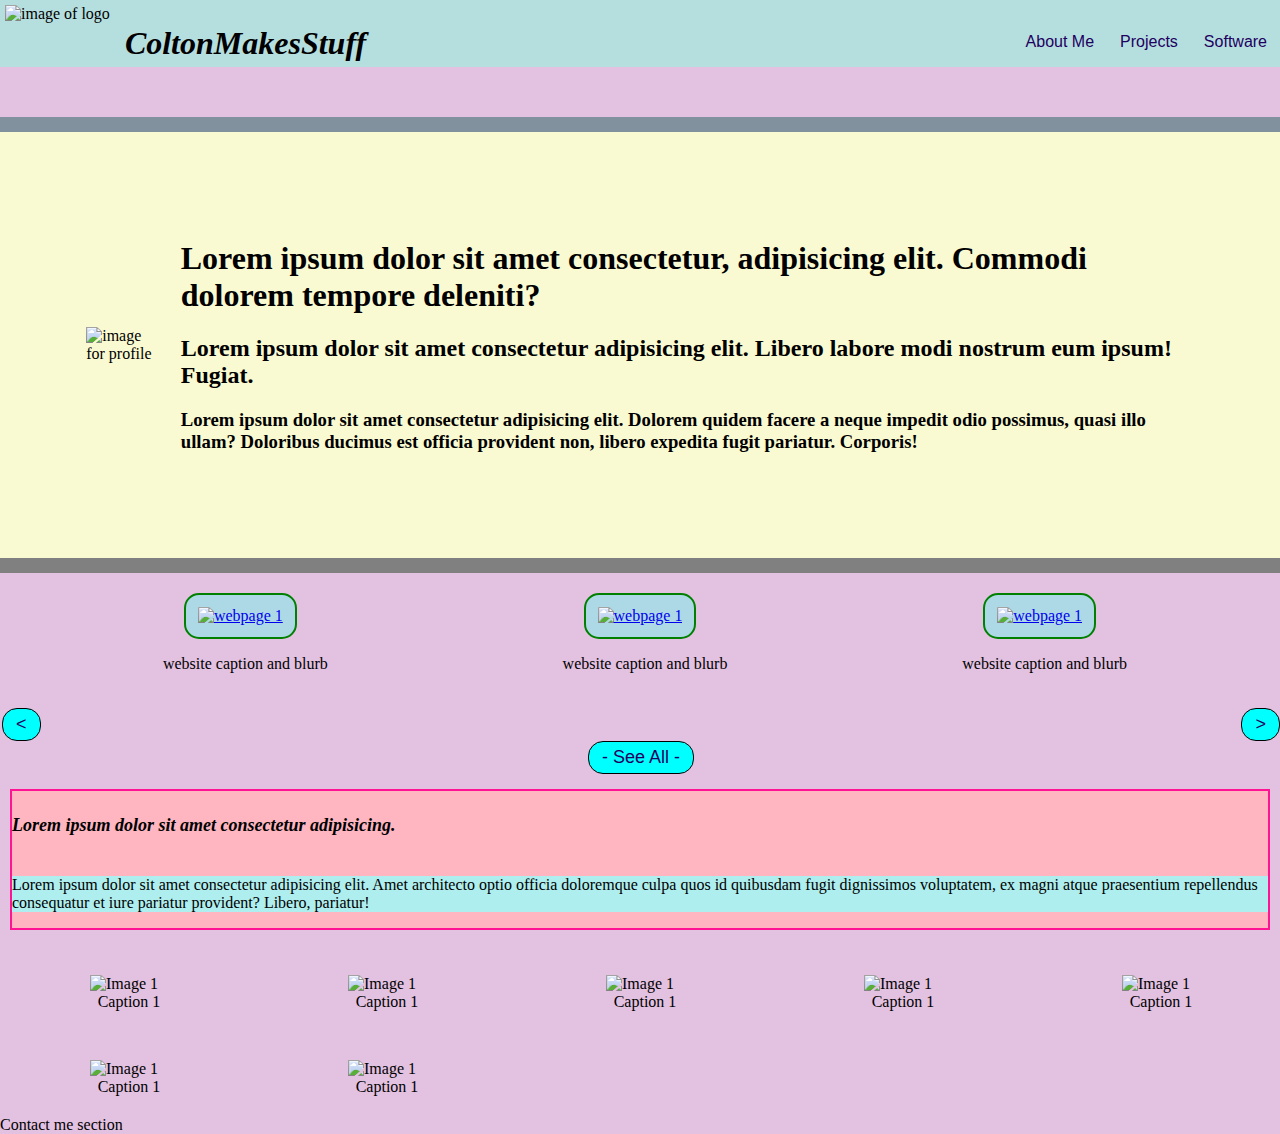
==== index.html @ ba341103 "a functional hamburger" ====
<!DOCTYPE html>
<html lang="en">
<head>
    <meta charset="UTF-8">
    <meta http-equiv="X-UA-Compatible" content="IE=edge">
    <meta name="viewport" content="width=device-width, initial-scale=1.0">
    <title>Portfolio Website</title>
    <link rel="stylesheet" href="/assets/css/style.css">
</head>
<body class="body">





<!-- header -->
<header>
<section>
    <div>
        <img src="https://dummyimage.com/75" alt="image of logo">
        <h1 id="title">ColtonMakesStuff</h1>
    </div>
  

<!-- navigation -->

    <nav >
        <a href="#about-me"><button class="options">About Me</button></a>
        <a href="#projects"><button class="options">Projects</button></a>
        <a href="#software"><button class="options">Software</button></a>
    </nav>


    <a type="menu" class="menu-button" id="menuButton" onclick= "openPopup()"><img src="assets/hamburger.svg" alt=""></a>
 <div class="menuBox" id="menuBox">
    <div class="menu" >
        <a href="#about-me"><button class="more-options">About Me</button></a>
        <a href="#projects"><button class="more-options">Projects</button></a>
        <a href="#software"><button class="more-options">Software</button></a>
    </div>
</div>
</section>


</header>







    <!-- main body talking about me and what I do -->
    <main class="about-me">
        <div class="container">
        <img class="profile-img" src="https://dummyimage.com/300" alt="image for profile">
        <section class="textarea">
            <h1>Lorem ipsum dolor sit amet consectetur, adipisicing elit. Commodi dolorem tempore deleniti?</h1>
            <div>  </div>
            <h2>Lorem ipsum dolor sit amet consectetur adipisicing elit. Libero labore modi nostrum eum ipsum! Fugiat.</h2>
            <h3>Lorem ipsum dolor sit amet consectetur adipisicing elit. Dolorem quidem facere a neque impedit odio possimus, quasi illo ullam? Doloribus ducimus est officia provident non, libero expedita fugit pariatur. Corporis!</h3>
        </section>
    </div>
    </main>





    <!-- this will de section of selectable pages of the projects I have done -->

<div class="photos">
        <a href=""><button type="custom" class="arrow-button"><</button></a>
    
        <div class="photo-section">
            <a href="https://bard.google.com/" target="_blank"><img class="photo" src="https://dummyimage.com/200x3:4"alt="webpage 1" /></a>
                <p class="caption">website caption and blurb</p>
        </div>
        <div class="photo-section">
            <a href="https://bard.google.com/" target="_blank"><img class="photo" src="https://dummyimage.com/200x3:4"alt="webpage 1" /></a>
                <p class="caption">website caption and blurb</p>
            </div>
        <div class="photo-section">
            <a href="https://bard.google.com/" target="_blank"><img class="photo" src="https://dummyimage.com/200x3:4"alt="webpage 1" /></a>
                <p class="caption">website caption and blurb</p>
        </div>
    
        <a href=""><button type="custom" class="arrow-button">></button></a>
    
</div>


<div >
    <div class="center-button">
         <a href=""><button class="see-all-button">- See All -</button></a>
    </div>
</div>





<!-- section of familier software -->

<div class="knowledge">
<h4>Lorem ipsum dolor sit amet consectetur adipisicing.</h4>
<p>Lorem ipsum dolor sit amet consectetur adipisicing elit. Amet architecto optio officia doloremque culpa quos id quibusdam fugit dignissimos voluptatem, ex magni atque praesentium repellendus consequatur et iure pariatur provident? Libero, pariatur!</p>
</div>

<div class="software">
 <div class="grid">
        <div class="grid-item">
            <img src="https://dummyimage.com/100" alt="Image 1">
            <div class="caption">Caption 1</div>
        </div>
        <div class="grid-item">
            <img src="https://dummyimage.com/100" alt="Image 1">
            <div class="caption">Caption 1</div>
        </div>
        <div class="grid-item">
            <img src="https://dummyimage.com/100" alt="Image 1">
            <div class="caption">Caption 1</div>
        </div>
        <div class="grid-item">
            <img src="https://dummyimage.com/100" alt="Image 1">
            <div class="caption">Caption 1</div>
        </div>
        <div class="grid-item">
            <img src="https://dummyimage.com/100" alt="Image 1">
            <div class="caption">Caption 1</div>
        </div>
        <div class="grid-item">
            <img src="https://dummyimage.com/100" alt="Image 1">
            <div class="caption">Caption 1</div>
        </div>
        <div class="grid-item">
            <img src="https://dummyimage.com/100" alt="Image 1">
            <div class="caption">Caption 1</div>
        </div>
        
    </div>
</div>
</body> 


Contact me section

<!-- <div class="contact">
    <h1>Contact Me</h1>
<form action="contact.php" method="post">
<input type="text" name="name" placeholder="Your name">
<input type="email" name="email" placeholder="Your email">
<textarea name="message" placeholder="Your message"></textarea>
<input type="submit" value="Send">
</form>
<?php

// Get the form data
$name = $_POST['name'];
$email = $_POST['email'];
$message = $_POST['message'];

// Send the email
$subject = "Contact Form Submission from " . $name;
$body = $message;

mail("ColtonMakesStuff@gmail.com", $subject, $body);

?>
</div> -->


<script src="script.js"></script>

</html>
---- assets/css/style.css ----
* {
  box-sizing: border-box;
}
/* defines re-used colors */
:root {
  --deep-orange : rgb(243, 125, 42);
  --light-orange : rgb(255, 132, 65);
  --lightest-orange : rgb(245, 183, 150);
  --lightest-blue : rgb(181, 222, 223);
  --light-blue : rgb(110, 237, 231);
  --teal : rgb(33, 229, 200);
  --darker-than-my-soul : rgb(26, 88, 108);
}


/* set body margins */
body {
  background-color: rgb(227, 193, 225);
  background-size: cover;
  background-position: center;
  background-repeat: no-repeat;
  margin: 0px;
}

/* title text styling */
#title {
  font-style: italic;
  margin: 0;
  padding-top: 20px;
  padding-right: 12px;
 padding-left: 15px;
}
  
/* set basic header layout */
header section{
  display: flex;
  background-color: var(--lightest-blue);
  justify-content: space-between;
}

header section div {
  padding: 5px;  
  display: flex;

}




/* main navigation buttons */


header nav {
  display: flex; 
  background-color:var(--lightest-blue); 
  margin-top: 25px;
  align-content: flex-end;
}
/* what is button */
button.options {
  color: rgb(30, 0, 96);
  text-decoration: none;
  border: 3px solid var(--lightest-blue);
  padding: 5px 10px;
  background-color: var(--lightest-blue);
  font-size: medium;
}
/* button hover */
.options:hover { 
  border-bottom: 2px solid black;
  padding: 5px 10px;
  background-color: var(--lightest-blue);
  transition: .3s ease-in;
  cursor: pointer;
}


/* button click */
.options:active { 
  border-bottom: 1px ;
  padding: 8px;
  transition: 0s ;
  background-color: rgb(182, 214, 214);
  margin-left: 2px;
  margin-right: 2px;
  border-radius: 15deg;
}


/* menu button for when page is shrunk */
 .menu-button img {
  height: 18px;
 }
.menu-button {
  color: rgb(30, 0, 96);
  text-decoration: none;
  border: 3px solid var(--lightest-blue);
  padding: 0px 9px;
  background-color: var(--lightest-blue);
  font-size: xx-large;
  margin-top: 25px;
  margin-bottom: 20px;
  margin-right: 20px;
}
.menu-button:hover { 
  border-radius: 15px;
  rotate: 360deg;
  transition: .7s ease;
  background-color: rgb(156, 189, 189);
}
.menu-button:active  {
  background-color: rgb(82, 82, 82);
  transition: .2s ease;
 }

 .noMenu {
 display: none;
 }

/* this should be the box of more options that pops up when you click the button */

.menuBox {
  flex-direction: row-reverse;
  padding-top: 25px;
  padding-right: 25px;
display: none;
}

.open-popup {
display: flex;
}

.menu {
  width: 110px;
  height: 140px;
 position: absolute;
 flex-direction: column;
 background-color: coral;
 border-radius: 13px;
 align-self: ;
}
.more-options {
  color:black;
  text-decoration: none;
  border: 3px none;
  padding: 5px 10px;
  background:none;
  font-size: medium;
  
}

.more-options:hover{
  border-bottom: 2px solid black;
  padding: 5px 10px;
  background:none;
  transition: ;
  cursor: pointer;
}


/* this section is for the about me portion of the page */

.about-me { 
  margin-top: 50px;
  flex: 1;
  padding-left: 10px;
  padding-top: 10px;
  padding-bottom: 10px;
  text-align: left;
  background-color: lightgoldenrodyellow;
  justify-content: end;
  border-bottom: 15px solid grey;
  border-top: 15px solid rgb(129, 145, 157);
}
.container {
  display: flex;
  align-items: center;
  padding: 6% ;
}

textarea {
 padding-left: 20px;
}
.profile-img {
  float: right;
  padding-right:20px;
}


 

/* this section is for the carousel of webpages */
.photos {
  display: flex;
  flex-wrap: nowrap;
  position: relative;
  width: 100%;
  text-align: center;
}
.photo-section {
  flex: 1 0 200px; /* Each section takes 30% of the container width */
  align-items:center; /* vertically center the items */
  margin-top: 20px;
  margin-bottom: 20px;
}
.photo-section img {
  
  border: 2px solid green;
  border-radius: 15px;
  background-color: lightblue;
  padding: 12px;
} 
.photo-section img:hover {
  border: 2px solid rgb(104, 252, 104);
}
.caption {
  flex: 1; /* allow the text block to grow and shrink */
  margin-left: 10px; /* add some spacing between the image and text */ 
}

/*  this is the button that will navigate to a new page with a grid of the projects */
.center-button {
  text-align: center;
}
button.see-all-button {
  color: rgb(30, 0, 96);
  text-decoration: none;
  text-align: center;
  border: 1px solid black;
  padding: 5px 13px;
  border-radius: 15px;
  background-color: aqua;
  margin-left: 2px;
  font-size: large;
  cursor: pointer;
  }
.see-all-button:active {
  border: 1px solid rgb(0, 0, 0);
  padding: 3px 8px;
  border-radius: 15px;
  background-color: rgb(101, 116, 116);
  margin-left: 3px;
  margin-right: 3px;
}
.see-all-button:hover { 
  border: 1px solid black;
  padding: 5px 10px;
  border-radius: 15px;
  background-color: rgb(101, 116, 116);
}
.see-all-button:active {
  border: 1px solid rgb(0, 0, 0);
  padding: 3px 8px;
  border-radius: 15px;
  background-color: rgb(101, 116, 116);
}
     
/* these are the arrow buttons on either side of the carousel */
/* got a little help from phind on this one */
button.arrow-button {
    color: rgb(30, 0, 96);
    text-decoration: none;
    text-align: center;
    border: 1px solid black;
    padding: 5px 13px;
    border-radius: 15px;
    background-color: aqua;
    margin-left: 2px;
    margin-top: 135px;
    font-size: large;
    cursor: pointer;
  }
  .arrow-button:hover { 
    border: 1px solid black;
    padding: 5px 13px;
    border-radius: 15px;
    background-color: rgb(101, 116, 116);
  }
  .arrow-button:active {
    border: 1px solid rgb(0, 0, 0);
    padding: 3px 13px;
    border-radius: 15px;
    background-color: rgb(0, 133, 133);
    margin-left: 1px;
    margin-right: 1px;
  }
  

 /* this is the software that I am most familier with section */
.knowledge {
  display: flex;
  flex-direction: column;
  background-color: lightpink;
  border: 2px solid deeppink;
  margin-left: 10px;
  margin-right: 10px;
  margin-top: 15px;
}
/* explanation of section */
.knowledge h4 {
  font-size: large;
  font-style: italic;
}
.knowledge p {
  background-color: paleturquoise;
}

/* this is the grid of software */
.grid {
  margin-top: 25px;
  text-align: center;
display: grid;
grid-template-columns: repeat(5, 1fr);
gap: 10px;} /* Adjust the gap between items as needed */
.grid-item {
position: relative;
margin: 8%;
}
.grid .grid-item img{
  width: 80%;
  height: auto;
}
/* got assistance from phind on this one, its purpose is to allow the image to change positions when page size changes  */



@media (max-width: 900px) {
  .grid {
    grid-template-columns: repeat(4, 1fr);
  }

}

@media (max-width: 768px) {
  .container {
    flex-direction: column; /* stack the items vertically */
  }

  .text-block {
    margin-left: 0; /* remove the spacing between the image and text */
  }

  header nav{
    display: none;
    animation:normal;
  }

  .about-me {
    text-align: center;
  }

  .grid {
    grid-template-columns: repeat(3, 1fr);
  }

  .knowledge {
    text-align: center;
  }
}
@media (min-width: 768px) {
  .menu-button {
    display: none;
    .about-me {
      padding: 1%;
      /* animation: resize 1s ease; */
    }
  }
}
@media (max-width: 430px) {
 .grid{
  grid-template-columns: repeat(2, 1fr);}

}
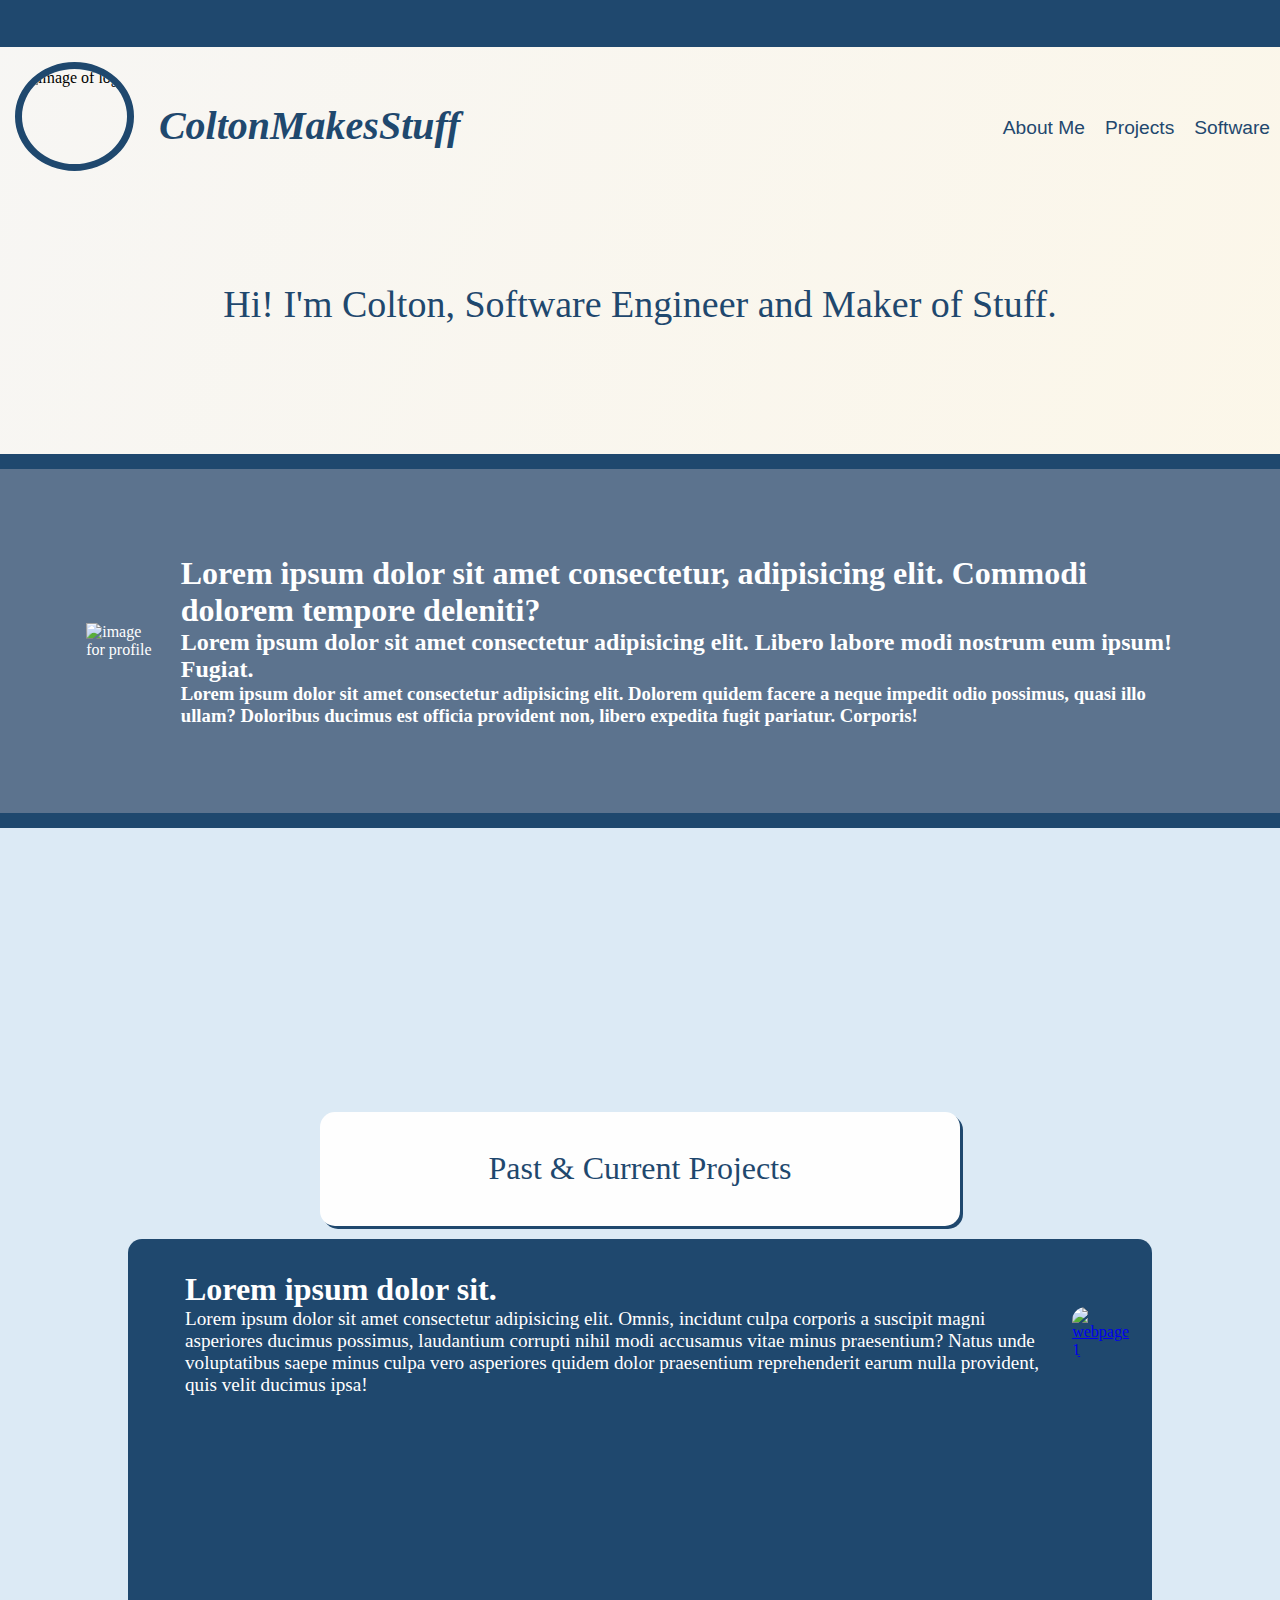
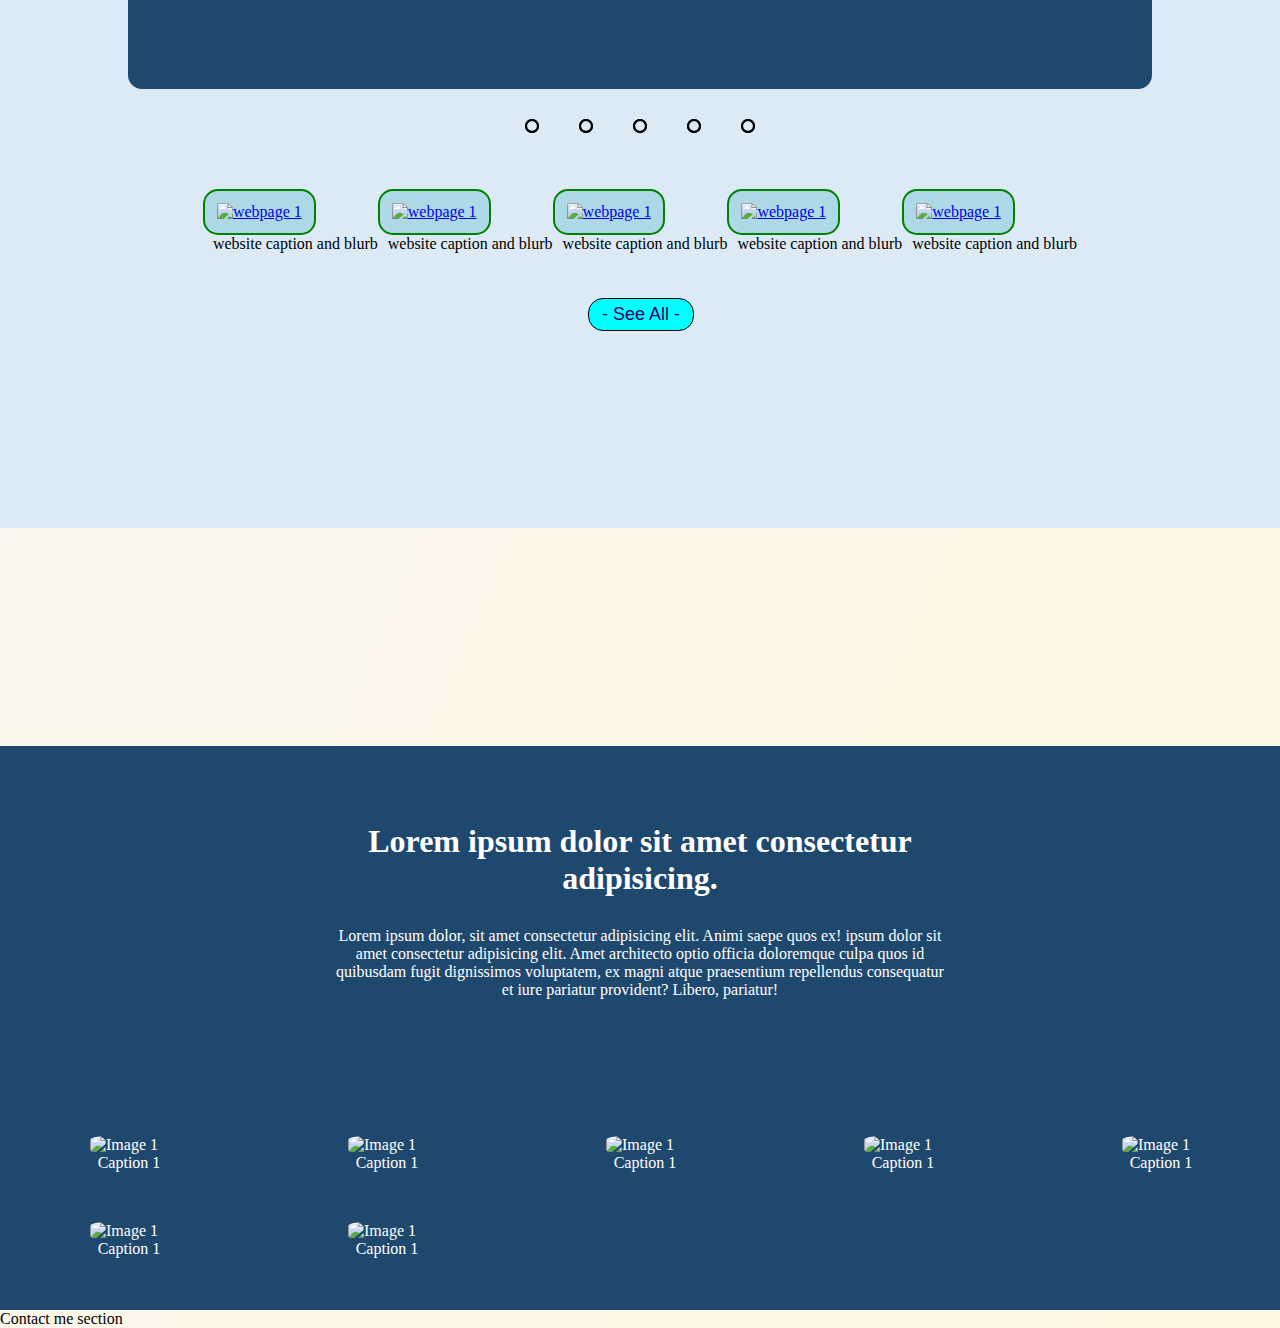
==== commit 696a8f0b: "stuff works now" ====
--- a/index.html
+++ b/index.html
@@ -8,8 +8,9 @@
     <link rel="stylesheet" href="/assets/css/style.css">
 </head>
 <body class="body">
-
-
+    <div class="background">
+
+</div>
 
 
 
@@ -20,7 +21,7 @@
         <img src="https://dummyimage.com/75" alt="image of logo">
         <h1 id="title">ColtonMakesStuff</h1>
     </div>
-  
+
 
 <!-- navigation -->
 
@@ -34,9 +35,9 @@
     <a type="menu" class="menu-button" id="menuButton" onclick= "openPopup()"><img src="assets/hamburger.svg" alt=""></a>
  <div class="menuBox" id="menuBox">
     <div class="menu" >
-        <a href="#about-me"><button class="more-options">About Me</button></a>
-        <a href="#projects"><button class="more-options">Projects</button></a>
-        <a href="#software"><button class="more-options">Software</button></a>
+        <a href="#about-me"><button class="more-options">&#x2022; About Me</button></a>
+        <a href="#projects"><button class="more-options">&#x2022; Projects</button></a>
+        <a href="#software"><button class="more-options">&#x2022; Software</button></a>
     </div>
 </div>
 </section>
@@ -44,6 +45,9 @@
 
 </header>
 
+<div class="hello">
+    <p>Hi! I'm Colton, Software Engineer and Maker of Stuff.</p>
+</div>
 
 
 
@@ -69,42 +73,159 @@
 
     <!-- this will de section of selectable pages of the projects I have done -->
 
-<div class="photos">
-        <a href=""><button type="custom" class="arrow-button"><</button></a>
-    
-        <div class="photo-section">
-            <a href="https://bard.google.com/" target="_blank"><img class="photo" src="https://dummyimage.com/200x3:4"alt="webpage 1" /></a>
-                <p class="caption">website caption and blurb</p>
-        </div>
-        <div class="photo-section">
-            <a href="https://bard.google.com/" target="_blank"><img class="photo" src="https://dummyimage.com/200x3:4"alt="webpage 1" /></a>
-                <p class="caption">website caption and blurb</p>
-            </div>
-        <div class="photo-section">
-            <a href="https://bard.google.com/" target="_blank"><img class="photo" src="https://dummyimage.com/200x3:4"alt="webpage 1" /></a>
-                <p class="caption">website caption and blurb</p>
-        </div>
-    
-        <a href=""><button type="custom" class="arrow-button">></button></a>
-    
-</div>
-
-
-<div >
-    <div class="center-button">
-         <a href=""><button class="see-all-button">- See All -</button></a>
-    </div>
-</div>
+  
+
+<div class="projects">
+    <textbox class="textbox">
+        <p>Past & Current Projects</p>
+    </textbox>
+    <!-- <a href=""><button id="previous" class="arrowButton" onclick= "plusSlides(-1)">&#10094;</button></a> -->
+    <!--  image slider start -->
+  
+    <div class="projectSlides">
+        <div class="slidesAndButtons">
+             <!-- radio buttons start -->
+             <input type="radio" name="radio-btn" id="radio1">
+             <input type="radio" name="radio-btn" id="radio2">
+             <input type="radio" name="radio-btn" id="radio3">
+             <input type="radio" name="radio-btn" id="radio4">
+             <input type="radio" name="radio-btn" id="radio5">
+
+             <!-- radio buttons end -->
+             <!-- slide images start -->
+            <div class="slide first">
+                <div class="webContainer">
+                <a href="https://bard.google.com/" ><img  src="https://dummyimage.com/200x3:4"alt="webpage 1" /></a>
+                    <div class="stack">
+                        <h2>Lorem ipsum dolor sit.</h2>
+                <p>Lorem ipsum dolor sit amet consectetur adipisicing elit. Omnis, incidunt culpa corporis a suscipit magni asperiores ducimus possimus, laudantium corrupti nihil modi accusamus vitae minus praesentium? Natus unde voluptatibus saepe minus culpa vero asperiores quidem dolor praesentium reprehenderit earum nulla provident, quis velit ducimus ipsa!</p>
+                    </div>    
+                </div>
+            </div>
+            <div class="slide">
+                <div class="webContainer">
+                    <a href="https://bard.google.com/" ><img  src="https://dummyimage.com/200x3:4"alt="webpage 1" /></a>
+                        <div class="stack">
+                        <h2>Lorem ipsum dolor sit.</h2>
+                    <p>Lorem ipsum dolor sit amet consectetur adipisicing elit. Omnis, incidunt culpa corporis a suscipit magni asperiores ducimus possimus, laudantium corrupti nihil modi accusamus vitae minus praesentium? Natus unde voluptatibus saepe minus culpa vero asperiores quidem dolor praesentium reprehenderit earum nulla provident, quis velit ducimus ipsa!</p>
+                        </div>    
+                    </div>
+            </div>
+            <div class="slide">
+                <div class="webContainer">
+                    <a href="https://bard.google.com/" ><img  src="https://dummyimage.com/200x3:4"alt="webpage 1" /></a>
+                        <div class="stack">
+                        <h2>Lorem ipsum dolor sit.</h2>
+                    <p>Lorem ipsum dolor sit amet consectetur adipisicing elit. Omnis, incidunt culpa corporis a suscipit magni asperiores ducimus possimus, laudantium corrupti nihil modi accusamus vitae minus praesentium? Natus unde voluptatibus saepe minus culpa vero asperiores quidem dolor praesentium reprehenderit earum nulla provident, quis velit ducimus ipsa!</p>
+                        </div>    
+                    </div>
+            </div>
+            <div class="slide">
+                <div class="webContainer">
+                    <a href="https://bard.google.com/" ><img  src="https://dummyimage.com/200x3:4"alt="webpage 1" /></a>
+                        <div class="stack">
+                            <h2>Lorem ipsum dolor sit.</h2>
+                    <p>Lorem ipsum dolor sit amet consectetur adipisicing elit. Omnis, incidunt culpa corporis a suscipit magni asperiores ducimus possimus, laudantium corrupti nihil modi accusamus vitae minus praesentium? Natus unde voluptatibus saepe minus culpa vero asperiores quidem dolor praesentium reprehenderit earum nulla provident, quis velit ducimus ipsa!</p>
+                        </div>    
+                    </div>
+            </div>
+            <div class="slide">
+                <div class="webContainer">
+                    <a href="https://bard.google.com/" ><img  src="https://dummyimage.com/200x3:4"alt="webpage 1" /></a>
+                        <div class="stack">
+                            <h2>Lorem ipsum dolor sit.</h2>
+                    <p>Lorem ipsum dolor sit amet consectetur adipisicing elit. Omnis, incidunt culpa corporis a suscipit magni asperiores ducimus possimus, laudantium corrupti nihil modi accusamus vitae minus praesentium? Natus unde voluptatibus saepe minus culpa vero asperiores quidem dolor praesentium reprehenderit earum nulla provident, quis velit ducimus ipsa!</p>
+                        </div>    
+                    </div>
+            </div>
+         
+            <!-- slide images end -->
+            <!-- automatic navigation start -->
+        <div class="navigation-auto">
+            <div class="auto-btn1"></div>
+            <div class="auto-btn1"></div>
+            <div class="auto-btn1"></div>
+            <div class="auto-btn1"></div>
+            <div class="auto-btn1"></div>
+        </div>
+            <!-- automatic navigation end -->
+<div class="navigation-manual">
+    <label for="radio1" class="manual-btn"></label>
+    <label for="radio2" class="manual-btn"></label>
+    <label for="radio3" class="manual-btn"></label>
+    <label for="radio4" class="manual-btn"></label>
+    <label for="radio5" class="manual-btn"></label>
+</div>
+            </div>
+        </div>
+
+        <mostCurrent class="mostCurrent">
+           <div class="photoContainer">
+             <a href="https://bard.google.com/" target="_blank"><img class="photo" src="https://dummyimage.com/200x3:4"alt="webpage 1" /></a>
+            <p class="caption">website caption and blurb</p>
+        </div>
+ 
+        </mostCurrent>
+
+        <div class="photoSection">
+            <div class="photoContainer">
+            <a href="https://bard.google.com/" target="_blank"><img class="photo" src="https://dummyimage.com/200x3:4"alt="webpage 1" /></a>
+                <p class="caption">website caption and blurb</p>
+            </div>
+                <div class="photoContainer">
+            <a href="https://bard.google.com/" target="_blank"><img class="photo" src="https://dummyimage.com/200x3:4"alt="webpage 1" /></a>
+                <p class="caption">website caption and blurb</p>
+            </div>
+                <div class="photoContainer">     
+            <a href="https://bard.google.com/" target="_blank"><img class="photo" src="https://dummyimage.com/200x3:4"alt="webpage 1" /></a>
+                <p class="caption">website caption and blurb</p>
+            </div>
+
+            <div class="photoContainer">
+            <a href="https://bard.google.com/" target="_blank"><img class="photo" src="https://dummyimage.com/200x3:4"alt="webpage 1" /></a>
+                <p class="caption">website caption and blurb</p>
+            </div>
+        
+<div class="photoContainer">
+            <a href="https://bard.google.com/" target="_blank"><img class="photo" src="https://dummyimage.com/200x3:4"alt="webpage 1" /></a>
+                <p class="caption">website caption and blurb</p>
+            </div>
+            </div>
+            <div >
+                <div class="center-button">
+                     <a href=""><button class="see-all-button">- See All -</button></a>
+                </div>
+            </div>
+    </div>
+
+        
+
+
+        <!-- next and previous buttons -->
+        
+        
+        <!-- <a href=""><button id="next" class="arrowButton" onclick= "plusSlides(1)">&#10095;</button></a> -->
+<!-- 
+        smaller photos
+        <div class="row">
+            <div class="column">
+              <img class="demo cursor" src="img_woods.jpg" style="width:100%" onclick="changeimg()"alt="The Woods">
+            </div>
+        </div> -->
+    </div> 
+
+
+
 
 
 
 
 
 <!-- section of familier software -->
-
+<div class="background">
 <div class="knowledge">
 <h4>Lorem ipsum dolor sit amet consectetur adipisicing.</h4>
-<p>Lorem ipsum dolor sit amet consectetur adipisicing elit. Amet architecto optio officia doloremque culpa quos id quibusdam fugit dignissimos voluptatem, ex magni atque praesentium repellendus consequatur et iure pariatur provident? Libero, pariatur!</p>
+<p>Lorem ipsum dolor, sit amet consectetur adipisicing elit. Animi saepe quos ex!   ipsum dolor sit amet consectetur adipisicing elit. Amet architecto optio officia doloremque culpa quos id quibusdam fugit dignissimos voluptatem, ex magni atque praesentium repellendus consequatur et iure pariatur provident? Libero, pariatur!</p>
 </div>
 
 <div class="software">
@@ -137,10 +258,11 @@
             <img src="https://dummyimage.com/100" alt="Image 1">
             <div class="caption">Caption 1</div>
         </div>
-        
-    </div>
-</div>
-</body> 
+
+    </div>
+</div>
+</div>
+</body>
 
 
 Contact me section
--- a/assets/css/style.css
+++ b/assets/css/style.css
@@ -1,41 +1,46 @@
 * {
   box-sizing: border-box;
+  margin: 0;
 }
 /* defines re-used colors */
 :root {
+  
   --deep-orange : rgb(243, 125, 42);
-  --light-orange : rgb(255, 132, 65);
+  --light-orange : #ddb779;
   --lightest-orange : rgb(245, 183, 150);
-  --lightest-blue : rgb(181, 222, 223);
-  --light-blue : rgb(110, 237, 231);
+  --lightest-blue : rgb(220, 234, 245);
+  --light-blue : #26383e;
   --teal : rgb(33, 229, 200);
-  --darker-than-my-soul : rgb(26, 88, 108);
+  --darker-than-my-soul : #1f486e;;
 }
 
 
 /* set body margins */
 body {
-  background-color: rgb(227, 193, 225);
-  background-size: cover;
-  background-position: center;
-  background-repeat: no-repeat;
-  margin: 0px;
+  background-image: linear-gradient(to bottom right, #f7f6f4, #fff7e1);
 }
 
 /* title text styling */
 #title {
   font-style: italic;
   margin: 0;
-  padding-top: 20px;
+  font-size: 40px;
+  color: #1f486e;
+  padding-top: 50px;
   padding-right: 12px;
  padding-left: 15px;
 }
   
 /* set basic header layout */
 header section{
-  display: flex;
-  background-color: var(--lightest-blue);
+  border-top: 15px solid var(--darker-than-my-soul);
+  
+  display: flex;
+  
   justify-content: space-between;
+  
+  margin: 0;
+  padding: ;
 }
 
 header section div {
@@ -43,7 +48,12 @@
   display: flex;
 
 }
-
+header div img {
+  margin: 10px;
+  border-radius: 50%;
+  border: 7px solid var(--darker-than-my-soul);
+  height: 112%;
+}
 
 
 
@@ -52,25 +62,28 @@
 
 header nav {
   display: flex; 
-  background-color:var(--lightest-blue); 
-  margin-top: 25px;
+  
+  margin-top: 65px;
   align-content: flex-end;
 }
 /* what is button */
 button.options {
-  color: rgb(30, 0, 96);
+  color: var(--darker-than-my-soul);
   text-decoration: none;
-  border: 3px solid var(--lightest-blue);
+  
   padding: 5px 10px;
-  background-color: var(--lightest-blue);
-  font-size: medium;
+ background: none;
+ border: none;
+  font-size: larger;
+  font-weight: 500;
+  
 }
 /* button hover */
 .options:hover { 
-  border-bottom: 2px solid black;
+  border-bottom: 2px solid var(--darker-than-my-soul);
   padding: 5px 10px;
-  background-color: var(--lightest-blue);
-  transition: .3s ease-in;
+  
+  transition: .03s ease-in;
   cursor: pointer;
 }
 
@@ -80,7 +93,7 @@
   border-bottom: 1px ;
   padding: 8px;
   transition: 0s ;
-  background-color: rgb(182, 214, 214);
+  background-color: rgb(255, 234, 184);
   margin-left: 2px;
   margin-right: 2px;
   border-radius: 15deg;
@@ -94,11 +107,11 @@
 .menu-button {
   color: rgb(30, 0, 96);
   text-decoration: none;
-  border: 3px solid var(--lightest-blue);
+
   padding: 0px 9px;
-  background-color: var(--lightest-blue);
+  
   font-size: xx-large;
-  margin-top: 25px;
+  margin-top: 65px;
   margin-bottom: 20px;
   margin-right: 20px;
 }
@@ -123,6 +136,7 @@
   flex-direction: row-reverse;
   padding-top: 25px;
   padding-right: 25px;
+  padding-left: 30px;
 display: none;
 }
 
@@ -131,13 +145,14 @@
 }
 
 .menu {
-  width: 110px;
-  height: 140px;
- position: absolute;
+  width: 120px;
+  height: 120px;
+ position: absolute; 
  flex-direction: column;
- background-color: coral;
- border-radius: 13px;
- align-self: ;
+ background-color: var(--lightest-blue);
+ border: 4px solid var(--darker-than-my-soul);
+ border-radius: 10% 20% 10% 20%;
+ margin: 0%;
 }
 .more-options {
   color:black;
@@ -156,21 +171,30 @@
   transition: ;
   cursor: pointer;
 }
-
+/* Hello Section Start */
+.hello {
+  margin: 10%;
+  display: flex;
+  justify-content: center;
+  font-size: 38px;
+  color: #1f486e;
+}
+/* Hello Section End */
 
 /* this section is for the about me portion of the page */
 
 .about-me { 
-  margin-top: 50px;
+  margin-top: 35px;
   flex: 1;
+  color: white;
   padding-left: 10px;
   padding-top: 10px;
   padding-bottom: 10px;
   text-align: left;
-  background-color: lightgoldenrodyellow;
+  background-color: rgb(92, 115, 142);
   justify-content: end;
-  border-bottom: 15px solid grey;
-  border-top: 15px solid rgb(129, 145, 157);
+  border-bottom: 15px solid var(--darker-than-my-soul);
+  border-top: 15px solid var(--darker-than-my-soul);
 }
 .container {
   display: flex;
@@ -189,78 +213,216 @@
 
  
 
-/* this section is for the carousel of webpages */
-.photos {
+/* this section is for the main website being shown */
+/* .projects {
   display: flex;
   flex-wrap: nowrap;
   position: relative;
   width: 100%;
   text-align: center;
 }
-.photo-section {
-  flex: 1 0 200px; /* Each section takes 30% of the container width */
-  align-items:center; /* vertically center the items */
-  margin-top: 20px;
-  margin-bottom: 20px;
-}
-.photo-section img {
-  
+ */
+
+/* this is based off of code I found on youtube by 'coding show' but it is heavily modified to fit my needs and optimize some parts of it (js is hard to understand) */
+
+ .projects {
+height: 1300px;
+display: flex;
+justify-content: center;
+background-color: var(--lightest-blue);
+padding-bottom: 14px;
+padding-top: 100px;
+flex-direction: column;
+ }
+.textbox {
+  width: 50%;
+  margin-left: 25%;
+  text-align: center;
+  background-color: #fefefe;
+  color: var(--darker-than-my-soul);
+  box-shadow: 3px 3px#1f486e;
+  margin-bottom: 1%;
+  padding: 3%;
+  border-radius: 15px;
+  font-size: xx-large;
+}
+ .projectSlides {
+  width: 80%;
+  margin-left: 10%;
+  height: 450px;
+  border-radius: 14px;
+  overflow: hidden;
+  background-color: #1f486e;
+
+ }
+ .slidesAndButtons {
+  width: 520%;
+  display: flex;
+
+ }
+ .slidesAndButtons input {
+  display: none;
+ }
+ .slide {
+  width: 20%;
+  transition: 2s;
+ }
+
+ .webContainer {
+  display: flex;
+  flex-direction: row-reverse;
+  align-items: center;
+  padding: 3%;
+ }
+
+ .stack {
+  margin-left: 25px;
+  margin-right: 25px;
+ }
+ .slide img {
+  height: 400px;
+  border-radius: 14px;
+  margin-right: 32px;
+ }
+
+ .slidesAndButtons h2 {
+  color: white;
+  font-size: xx-large;
+ }
+
+ .slidesAndButtons p {
+ color: white;
+ font-size: larger;
+ }
+
+ .navigation-manual {
+position: absolute;
+width: 80%;
+margin-top: 460px;
+display: flex;
+justify-content: center;
+ }
+.manual-btn{
+  border: 2px solid black;
+padding: 5px;
+border-radius: 50%;
+cursor: pointer;
+}
+.manual-btn:not(last-child){
+  margin: 20px;
+}
+.manual-btn:hover {
+  background: lightgray;
+}
+
+#radio1:checked ~ .first{
+  margin-left: 0;
+}
+#radio2:checked ~ .first{
+  margin-left: -20%;
+}
+#radio3:checked ~ .first{
+  margin-left: -40%;
+}
+#radio4:checked ~ .first{
+  margin-left: -60%;
+}
+#radio5:checked ~ .first{
+  margin-left: -80%;
+}
+
+/* css for automatic nav */
+.navigation-auto{
+  position: absolute;
+  display: flex;
+  width: 80%;
+  justify-content: center;
+  margin-top: 460px;
+
+}
+.navigation-auto div{
+border: 2px solid black;
+padding: 5px;
+border-radius: 50%;
+transition: 1s:
+}
+.navigation-auto div:not(last-child){
+  margin: 20px;
+}
+
+#radio1:checked ~ navigation-auto auto-btn1{
+  background: #40D3DC;
+}
+#radio2:checked ~ navigation-auto auto-btn2{
+  background: #40D3DC;
+}
+#radio3:checked ~ navigation-auto auto-btn3{
+  background: #40D3DC;
+}
+#radio4:checked ~ navigation-auto auto-btn4{
+  background: #40D3DC;
+}
+#radio5:checked ~ navigation-auto auto-btn5{
+  background: #40D3DC;
+}
+
+/* end section that was based on 'coding show' */
+ 
+.photoSection {
+  display: flex;
+ align-items: center;
+ justify-content: center;
+ margin-top: 100px;
+}
+
+.photoSection img {
+
+  height: 200px; 
   border: 2px solid green;
   border-radius: 15px;
   background-color: lightblue;
   padding: 12px;
 } 
-.photo-section img:hover {
+.photoSection img:hover {
   border: 2px solid rgb(104, 252, 104);
 }
 .caption {
-  flex: 1; /* allow the text block to grow and shrink */
-  margin-left: 10px; /* add some spacing between the image and text */ 
-}
-
-/*  this is the button that will navigate to a new page with a grid of the projects */
-.center-button {
+  
+  margin-left: 10px; 
+}
+
+/* this is for the smaller sites to the left */
+
+/* most current site image start */
+.mostCurrent {
+  display: none;
+  justify-content: center;
+  margin-top: 30px;
+  background-color: #1f486e;
+  padding: 32px;
+  width: 50%;
+  margin-left: 25%;
+  border-radius: 15px;
+
+}
+.mostCurrent p {
   text-align: center;
-}
-button.see-all-button {
-  color: rgb(30, 0, 96);
-  text-decoration: none;
-  text-align: center;
-  border: 1px solid black;
-  padding: 5px 13px;
-  border-radius: 15px;
-  background-color: aqua;
-  margin-left: 2px;
-  font-size: large;
-  cursor: pointer;
-  }
-.see-all-button:active {
-  border: 1px solid rgb(0, 0, 0);
-  padding: 3px 8px;
-  border-radius: 15px;
-  background-color: rgb(101, 116, 116);
-  margin-left: 3px;
-  margin-right: 3px;
-}
-.see-all-button:hover { 
-  border: 1px solid black;
-  padding: 5px 10px;
-  border-radius: 15px;
-  background-color: rgb(101, 116, 116);
-}
-.see-all-button:active {
-  border: 1px solid rgb(0, 0, 0);
-  padding: 3px 8px;
-  border-radius: 15px;
-  background-color: rgb(101, 116, 116);
-}
-     
+  color: #ffffff;
+}
+.mostCurrent img {
+  display: ;
+  height: 400px;
+  border-radius: 14px;
+}
+/* most current sit image end */
+
+
 /* these are the arrow buttons on either side of the carousel */
 /* got a little help from phind on this one */
-button.arrow-button {
+
+button.arrowButton {
     color: rgb(30, 0, 96);
     text-decoration: none;
-    text-align: center;
     border: 1px solid black;
     padding: 5px 13px;
     border-radius: 15px;
@@ -270,13 +432,13 @@
     font-size: large;
     cursor: pointer;
   }
-  .arrow-button:hover { 
+  .arrowButton:hover { 
     border: 1px solid black;
     padding: 5px 13px;
     border-radius: 15px;
     background-color: rgb(101, 116, 116);
   }
-  .arrow-button:active {
+  .arrowButton:active {
     border: 1px solid rgb(0, 0, 0);
     padding: 3px 13px;
     border-radius: 15px;
@@ -285,27 +447,77 @@
     margin-right: 1px;
   }
   
+  /*  this is the button that will navigate to a new page with a grid of the projects */
+.center-button {
+  text-align: center;
+  margin-top: 45px;
+}
+button.see-all-button {
+  color: rgb(30, 0, 96);
+  text-decoration: none;
+  text-align: center;
+  border: 1px solid black;
+  padding: 5px 13px;
+  border-radius: 15px;
+  background-color: aqua;
+  margin-left: 2px;
+  font-size: large;
+  cursor: pointer;
+  }
+.see-all-button:active {
+  border: 1px solid rgb(0, 0, 0);
+  padding: 3px 8px;
+  border-radius: 15px;
+  background-color: rgb(101, 116, 116);
+  margin-left: 3px;
+  margin-right: 3px;
+}
+.see-all-button:hover { 
+  border: 1px solid black;
+  padding: 5px 10px;
+  border-radius: 15px;
+  background-color: rgb(101, 116, 116);
+}
+.see-all-button:active {
+  border: 1px solid rgb(0, 0, 0);
+  padding: 3px 8px;
+  border-radius: 15px;
+  background-color: rgb(101, 116, 116);
+}
+     
 
  /* this is the software that I am most familier with section */
 .knowledge {
   display: flex;
   flex-direction: column;
-  background-color: lightpink;
-  border: 2px solid deeppink;
-  margin-left: 10px;
-  margin-right: 10px;
-  margin-top: 15px;
-}
+color: white;
+ 
+  margin: auto;
+  margin: 40px;
+  align-content: center;
+  max-width: 60%;
+  margin-left: 20%;
+  padding: 6%;
+  margin-top: 17%;
+  border-radius: 23px;
+}
+
 /* explanation of section */
 .knowledge h4 {
-  font-size: large;
-  font-style: italic;
+  font-size: xx-large;
+  
+  text-align: center
 }
 .knowledge p {
-  background-color: paleturquoise;
+padding-top: 5%;
+text-align: center
 }
 
 /* this is the grid of software */
+.background {
+  background-color: #1f486e;
+  padding-bottom: 32px;
+}
 .grid {
   margin-top: 25px;
   text-align: center;
@@ -314,10 +526,12 @@
 gap: 10px;} /* Adjust the gap between items as needed */
 .grid-item {
 position: relative;
+color: white;
 margin: 8%;
 }
 .grid .grid-item img{
   width: 80%;
+  border-radius: 23%;
   height: auto;
 }
 /* got assistance from phind on this one, its purpose is to allow the image to change positions when page size changes  */
@@ -355,6 +569,18 @@
 
   .knowledge {
     text-align: center;
+  }
+  .projectSlides {
+    display: none;
+  }
+  .photoSection {
+    display: flex;
+    flex-wrap: wrap;
+    width: 75%;
+    margin-left: 12.5%;
+  }
+  .mostCurrent {
+    display: flex;
   }
 }
 @media (min-width: 768px) {
@@ -366,10 +592,17 @@
     }
   }
 }
-@media (max-width: 430px) {
+@media (max-width: 500px) {
  .grid{
   grid-template-columns: repeat(2, 1fr);}
-
-}
-
-
+.photoSection .caption{
+  display: none;
+}
+
+.photoSection {
+  width: 95%;
+  margin-left: 2.5%;
+}
+}
+
+
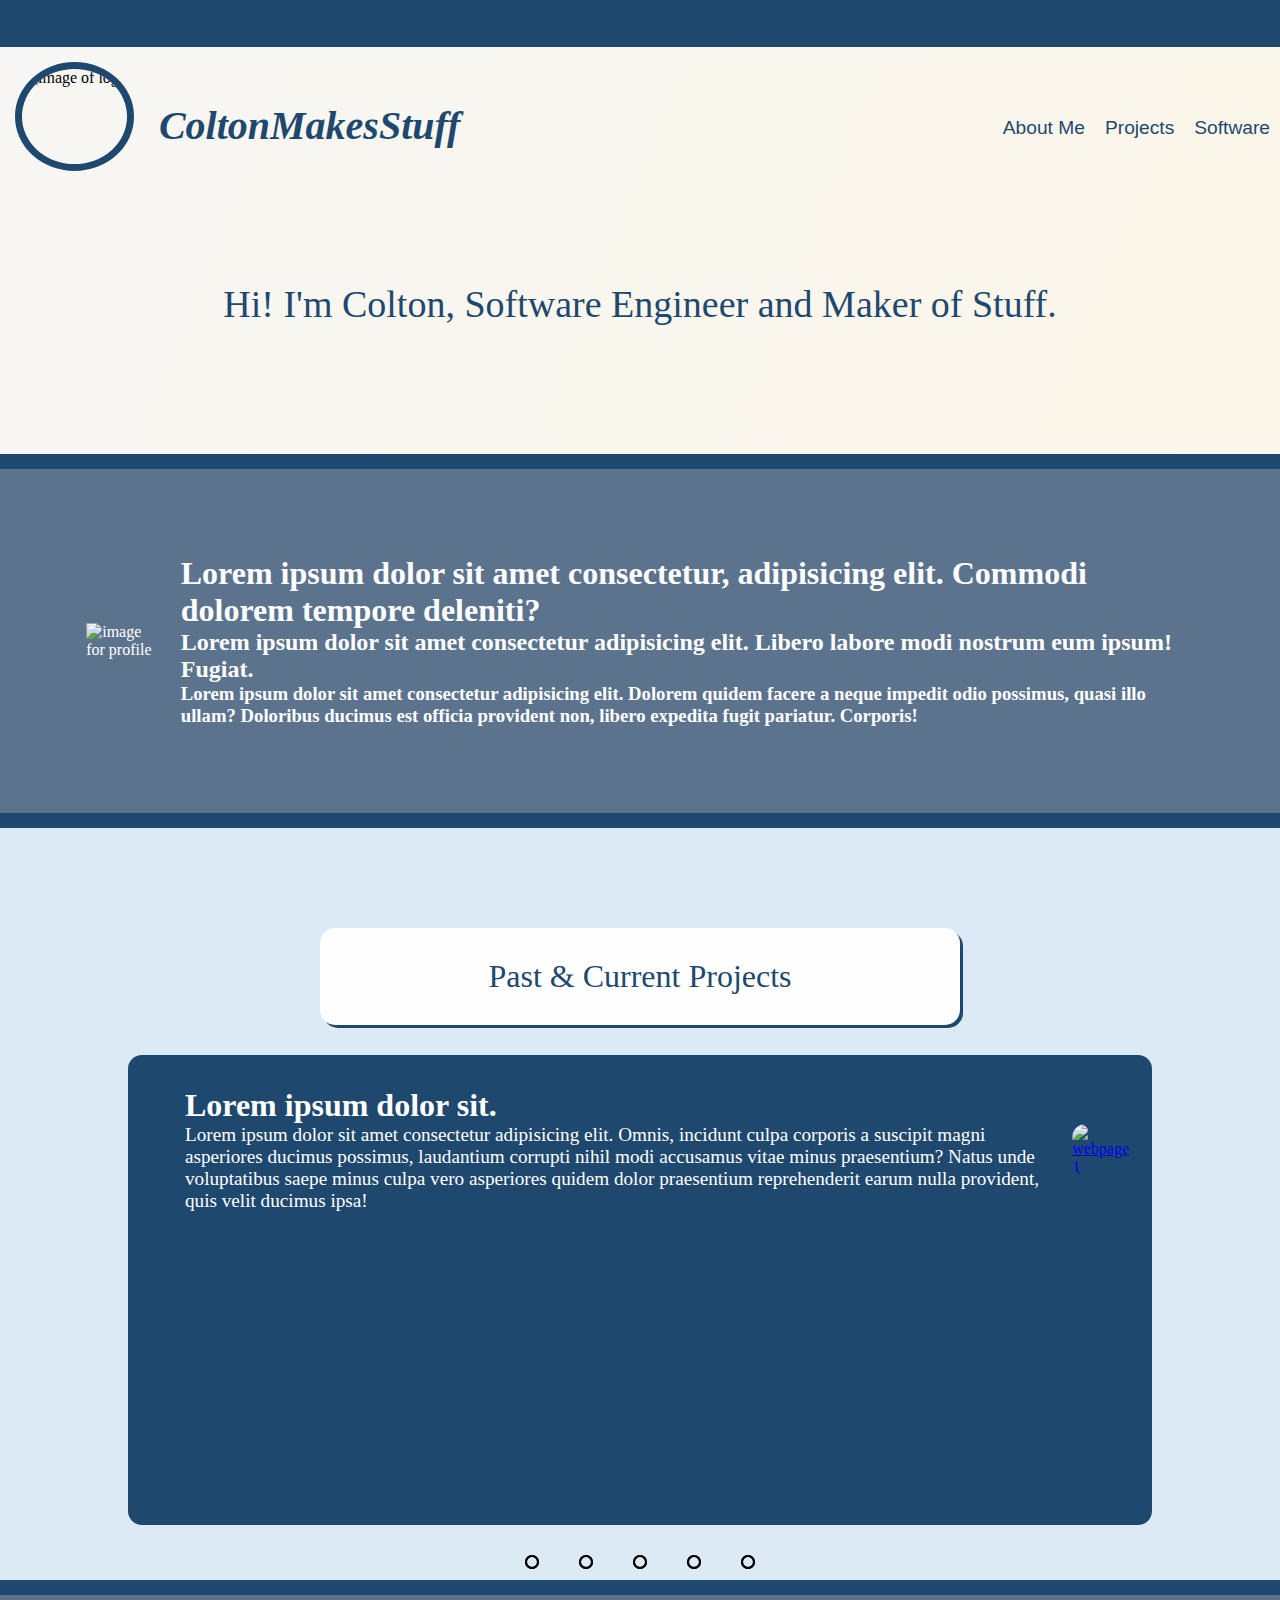
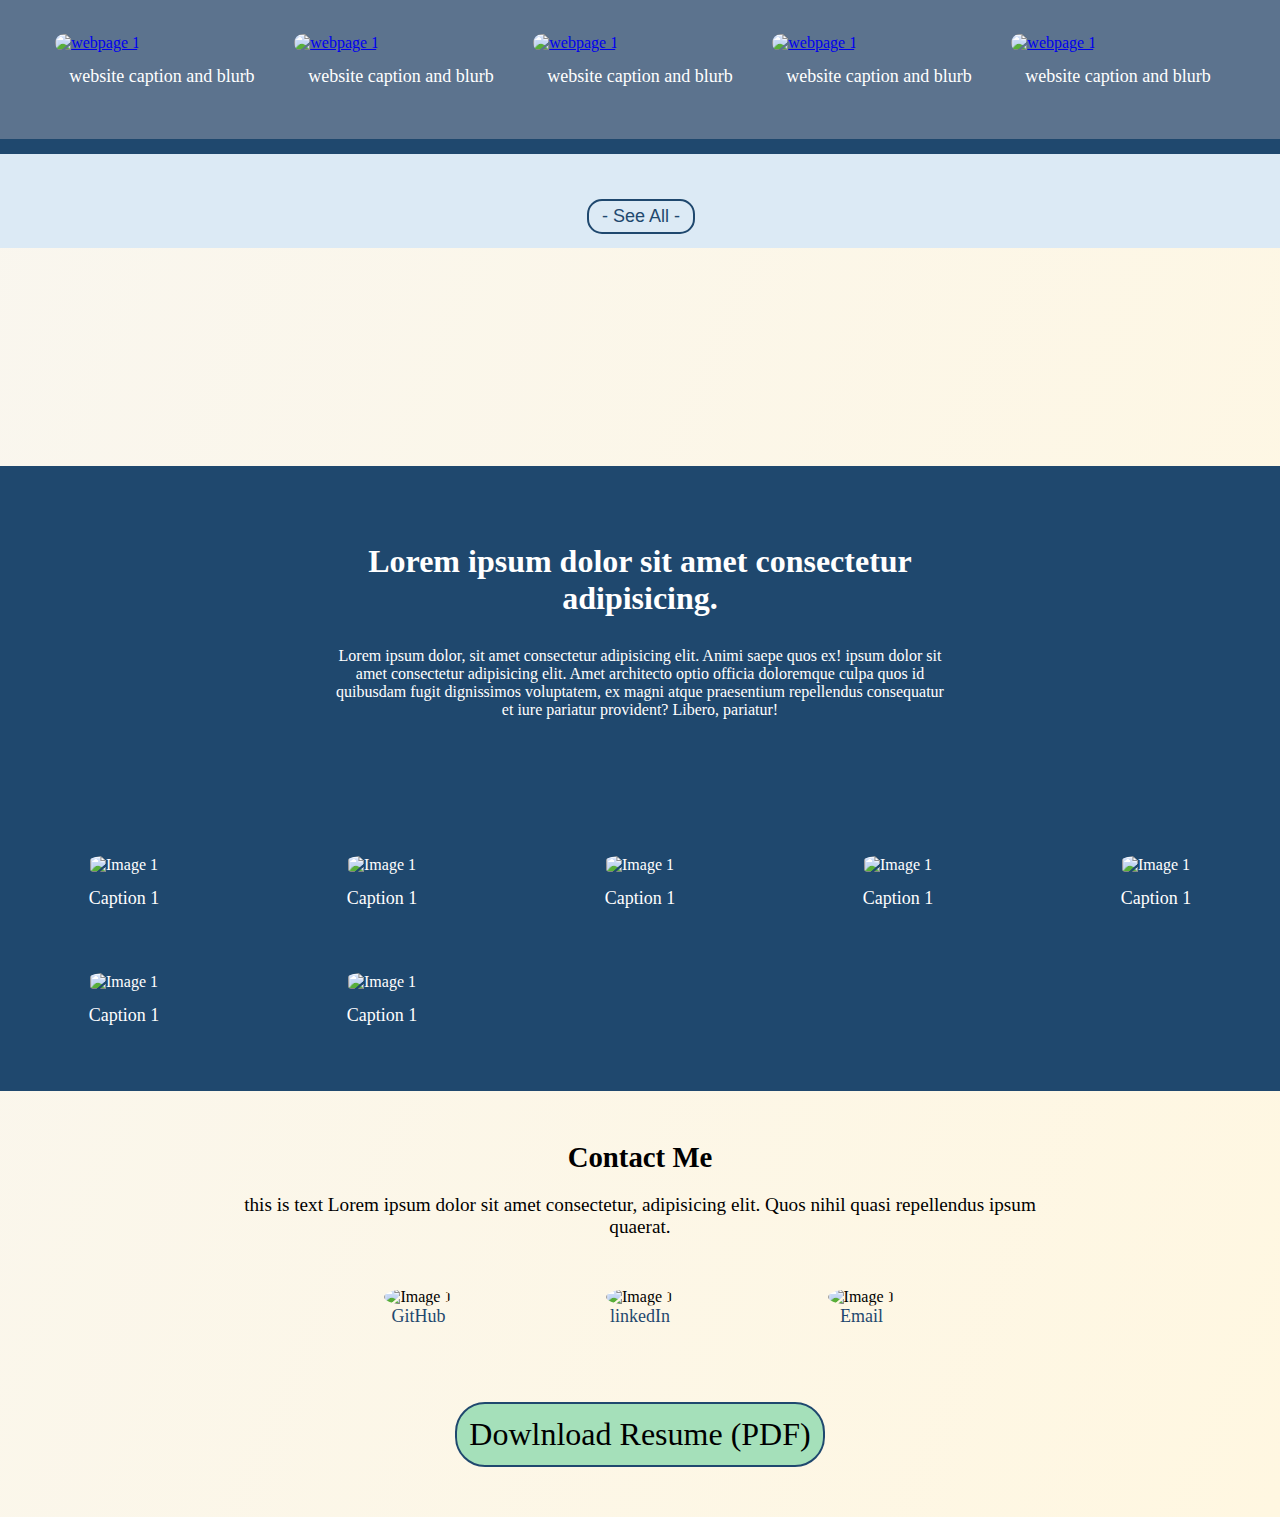
==== commit 8379b920: "lots of new elements" ====
--- a/index.html
+++ b/index.html
@@ -158,39 +158,61 @@
 </div>
             </div>
         </div>
-
+<div class="seeMore">
         <mostCurrent class="mostCurrent">
            <div class="photoContainer">
              <a href="https://bard.google.com/" target="_blank"><img class="photo" src="https://dummyimage.com/200x3:4"alt="webpage 1" /></a>
             <p class="caption">website caption and blurb</p>
         </div>
- 
+
         </mostCurrent>
 
         <div class="photoSection">
+        <div class="topFive">
             <div class="photoContainer">
             <a href="https://bard.google.com/" target="_blank"><img class="photo" src="https://dummyimage.com/200x3:4"alt="webpage 1" /></a>
                 <p class="caption">website caption and blurb</p>
             </div>
-                <div class="photoContainer">
-            <a href="https://bard.google.com/" target="_blank"><img class="photo" src="https://dummyimage.com/200x3:4"alt="webpage 1" /></a>
-                <p class="caption">website caption and blurb</p>
-            </div>
-                <div class="photoContainer">     
-            <a href="https://bard.google.com/" target="_blank"><img class="photo" src="https://dummyimage.com/200x3:4"alt="webpage 1" /></a>
-                <p class="caption">website caption and blurb</p>
-            </div>
 
             <div class="photoContainer">
             <a href="https://bard.google.com/" target="_blank"><img class="photo" src="https://dummyimage.com/200x3:4"alt="webpage 1" /></a>
                 <p class="caption">website caption and blurb</p>
             </div>
+
+            <div class="photoContainer">     
+            <a href="https://bard.google.com/" target="_blank"><img class="photo" src="https://dummyimage.com/200x3:4"alt="webpage 1" /></a>
+                <p class="caption">website caption and blurb</p>
+            </div>
+
+            <div class="photoContainer">
+            <a href="https://bard.google.com/" target="_blank"><img class="photo" src="https://dummyimage.com/200x3:4"alt="webpage 1" /></a>
+                <p class="caption">website caption and blurb</p>
+            </div>
         
-<div class="photoContainer">
-            <a href="https://bard.google.com/" target="_blank"><img class="photo" src="https://dummyimage.com/200x3:4"alt="webpage 1" /></a>
-                <p class="caption">website caption and blurb</p>
-            </div>
-            </div>
+            <div class="photoContainer">
+            <a href="https://bard.google.com/" target="_blank"><img class="photo" src="https://dummyimage.com/200x3:4"alt="webpage 1" /></a>
+                <p class="caption">website caption and blurb</p>
+            </div>
+        </div>
+<div class="threeMostRecent">
+
+    <div class="photoContainer">
+        <a href="https://bard.google.com/" target="_blank"><img class="photo" src="https://dummyimage.com/200x3:4"alt="webpage 1" /></a>
+            <p class="caption">website caption and blurb</p>
+        </div>
+
+        <div class="photoContainer">
+        <a href="https://bard.google.com/" target="_blank"><img class="photo" src="https://dummyimage.com/200x3:4"alt="webpage 1" /></a>
+            <p class="caption">website caption and blurb</p>
+        </div>
+
+        <div class="photoContainer">     
+        <a href="https://bard.google.com/" target="_blank"><img class="photo" src="https://dummyimage.com/200x3:4"alt="webpage 1" /></a>
+            <p class="caption">website caption and blurb</p>
+        </div>
+</div>
+
+        </div>   
             <div >
                 <div class="center-button">
                      <a href=""><button class="see-all-button">- See All -</button></a>
@@ -198,26 +220,7 @@
             </div>
     </div>
 
-        
-
-
-        <!-- next and previous buttons -->
-        
-        
-        <!-- <a href=""><button id="next" class="arrowButton" onclick= "plusSlides(1)">&#10095;</button></a> -->
-<!-- 
-        smaller photos
-        <div class="row">
-            <div class="column">
-              <img class="demo cursor" src="img_woods.jpg" style="width:100%" onclick="changeimg()"alt="The Woods">
-            </div>
-        </div> -->
-    </div> 
-
-
-
-
-
+</div> 
 
 
 
@@ -262,36 +265,39 @@
     </div>
 </div>
 </div>
+
+<div class=contactMe>
+    <div class="resume">Dowlnload Resume (PDF) </div>
+<div class="contactSites">
+    <div class="contactSiteCard">
+    <img src="https://dummyimage.com/100" alt="Image 1">
+        <p>
+GitHub
+        </p>
+    </div>
+    <div class="contactSiteCard">
+    <img src="https://dummyimage.com/100" alt="Image 1">
+        <p>
+linkedIn
+       </p>
+    </div>
+    <div class="contactSiteCard">
+    <img src="https://dummyimage.com/100" alt="Image 1">
+        <p>
+Email 
+
+       </p>
+    </div>
+</div>
+<div class="contactText">
+    <h2>Contact Me</h2>
+    <p>this is text Lorem ipsum dolor sit amet consectetur, adipisicing elit. Quos nihil quasi repellendus ipsum quaerat.</p>
+</div>
+
+</div>
 </body>
 
 
-Contact me section
-
-<!-- <div class="contact">
-    <h1>Contact Me</h1>
-<form action="contact.php" method="post">
-<input type="text" name="name" placeholder="Your name">
-<input type="email" name="email" placeholder="Your email">
-<textarea name="message" placeholder="Your message"></textarea>
-<input type="submit" value="Send">
-</form>
-<?php
-
-// Get the form data
-$name = $_POST['name'];
-$email = $_POST['email'];
-$message = $_POST['message'];
-
-// Send the email
-$subject = "Contact Form Submission from " . $name;
-$body = $message;
-
-mail("ColtonMakesStuff@gmail.com", $subject, $body);
-
-?>
-</div> -->
-
-
 <script src="script.js"></script>
 
 </html>--- a/assets/css/style.css
+++ b/assets/css/style.css
@@ -20,7 +20,7 @@
   background-image: linear-gradient(to bottom right, #f7f6f4, #fff7e1);
 }
 
-/* title text styling */
+/* start title text styling */
 #title {
   font-style: italic;
   margin: 0;
@@ -30,8 +30,9 @@
   padding-right: 12px;
  padding-left: 15px;
 }
-  
-/* set basic header layout */
+/* end title card */
+  
+/* start basic header layout */
 header section{
   border-top: 15px solid var(--darker-than-my-soul);
   
@@ -54,12 +55,10 @@
   border: 7px solid var(--darker-than-my-soul);
   height: 112%;
 }
-
+/* end header layout */
 
 
 /* main navigation buttons */
-
-
 header nav {
   display: flex; 
   
@@ -86,8 +85,6 @@
   transition: .03s ease-in;
   cursor: pointer;
 }
-
-
 /* button click */
 .options:active { 
   border-bottom: 1px ;
@@ -98,9 +95,9 @@
   margin-right: 2px;
   border-radius: 15deg;
 }
-
-
-/* menu button for when page is shrunk */
+/* end main navigation buttons */
+
+/* start menu button for when page is shrunk */
  .menu-button img {
   height: 18px;
  }
@@ -129,9 +126,9 @@
  .noMenu {
  display: none;
  }
-
-/* this should be the box of more options that pops up when you click the button */
-
+ /* end menu button */
+
+/* start box of more options that pops up when you click the button */
 .menuBox {
   flex-direction: row-reverse;
   padding-top: 25px;
@@ -171,6 +168,8 @@
   transition: ;
   cursor: pointer;
 }
+/*  end more options box */
+
 /* Hello Section Start */
 .hello {
   margin: 10%;
@@ -178,11 +177,11 @@
   justify-content: center;
   font-size: 38px;
   color: #1f486e;
+  text-align: center;
 }
 /* Hello Section End */
 
-/* this section is for the about me portion of the page */
-
+/*start about me portion of the page */
 .about-me { 
   margin-top: 35px;
   flex: 1;
@@ -191,7 +190,7 @@
   padding-top: 10px;
   padding-bottom: 10px;
   text-align: left;
-  background-color: rgb(92, 115, 142);
+  background-color: #5c738e;
   justify-content: end;
   border-bottom: 15px solid var(--darker-than-my-soul);
   border-top: 15px solid var(--darker-than-my-soul);
@@ -209,24 +208,16 @@
   float: right;
   padding-right:20px;
 }
-
+/* end about me portion */
 
  
-
-/* this section is for the main website being shown */
-/* .projects {
-  display: flex;
-  flex-wrap: nowrap;
-  position: relative;
-  width: 100%;
-  text-align: center;
-}
- */
-
-/* this is based off of code I found on youtube by 'coding show' but it is heavily modified to fit my needs and optimize some parts of it (js is hard to understand) */
-
+/* this is based off of code I found on youtube by 'coding show' but 
+it is heavily modified to fit my needs and optimize some parts of it 
+(js is hard to understand) */
+/* start portion that is displayed, this is almost entirely original 
+code that I used to get my visual part done*/
  .projects {
-height: 1300px;
+height: 70%;
 display: flex;
 justify-content: center;
 background-color: var(--lightest-blue);
@@ -241,15 +232,19 @@
   background-color: #fefefe;
   color: var(--darker-than-my-soul);
   box-shadow: 3px 3px#1f486e;
-  margin-bottom: 1%;
+  margin-bottom: 30px;
   padding: 3%;
+  padding-top: 30px;
+  padding-bottom: 30px;
   border-radius: 15px;
   font-size: xx-large;
+ 
 }
  .projectSlides {
   width: 80%;
   margin-left: 10%;
-  height: 450px;
+  height: 470px;
+  min-height: 470px;
   border-radius: 14px;
   overflow: hidden;
   background-color: #1f486e;
@@ -274,7 +269,13 @@
   align-items: center;
   padding: 3%;
  }
-
+/* end portion that is displayed */
+
+/* start buttons portion, this where I actually needed help on 
+the radio buttons, mostly because I tried it like 15 times with 
+methods I knew and couldn't get it to  work I did havet to modify 
+it though becaause the one I referenced wasnt really scaleable 
+or flexible to screen resizing*/
  .stack {
   margin-left: 25px;
   margin-right: 25px;
@@ -283,6 +284,7 @@
   height: 400px;
   border-radius: 14px;
   margin-right: 32px;
+  
  }
 
  .slidesAndButtons h2 {
@@ -298,10 +300,11 @@
  .navigation-manual {
 position: absolute;
 width: 80%;
-margin-top: 460px;
+margin-top: 480px;
 display: flex;
 justify-content: center;
  }
+ /* start manual nav */
 .manual-btn{
   border: 2px solid black;
 padding: 5px;
@@ -314,7 +317,6 @@
 .manual-btn:hover {
   background: lightgray;
 }
-
 #radio1:checked ~ .first{
   margin-left: 0;
 }
@@ -330,14 +332,15 @@
 #radio5:checked ~ .first{
   margin-left: -80%;
 }
-
-/* css for automatic nav */
+/* end manual nav */
+
+/* start automatic nav */
 .navigation-auto{
   position: absolute;
   display: flex;
   width: 80%;
   justify-content: center;
-  margin-top: 460px;
+  margin-top: 480px;
 
 }
 .navigation-auto div{
@@ -349,7 +352,6 @@
 .navigation-auto div:not(last-child){
   margin: 20px;
 }
-
 #radio1:checked ~ navigation-auto auto-btn1{
   background: #40D3DC;
 }
@@ -365,101 +367,107 @@
 #radio5:checked ~ navigation-auto auto-btn5{
   background: #40D3DC;
 }
-
+/* end automatic nav */
 /* end section that was based on 'coding show' */
- 
-.photoSection {
-  display: flex;
- align-items: center;
- justify-content: center;
- margin-top: 100px;
-}
-
-.photoSection img {
-
-  height: 200px; 
-  border: 2px solid green;
-  border-radius: 15px;
-  background-color: lightblue;
-  padding: 12px;
-} 
-.photoSection img:hover {
-  border: 2px solid rgb(104, 252, 104);
-}
-.caption {
-  
-  margin-left: 10px; 
-}
-
-/* this is for the smaller sites to the left */
-
-/* most current site image start */
+ /* end button portion */
+
+/* start section of smaller image links */
+
+/* start most current site image start (hidden in full screen) */
+.seeMore {
+  display: flex;
+  flex-direction: column;
+}
+
 .mostCurrent {
   display: none;
   justify-content: center;
   margin-top: 30px;
   background-color: #1f486e;
   padding: 32px;
-  width: 50%;
-  margin-left: 25%;
-  border-radius: 15px;
+  margin-left: 15%;
+  margin-right: 18%;
+  border-radius: 18px;
+  height: 490px;
 
 }
 .mostCurrent p {
   text-align: center;
   color: #ffffff;
+  padding: 10px;
 }
 .mostCurrent img {
-  display: ;
   height: 400px;
   border-radius: 14px;
 }
-/* most current sit image end */
-
-
-/* these are the arrow buttons on either side of the carousel */
-/* got a little help from phind on this one */
-
-button.arrowButton {
-    color: rgb(30, 0, 96);
-    text-decoration: none;
-    border: 1px solid black;
-    padding: 5px 13px;
-    border-radius: 15px;
-    background-color: aqua;
-    margin-left: 2px;
-    margin-top: 135px;
-    font-size: large;
-    cursor: pointer;
-  }
-  .arrowButton:hover { 
-    border: 1px solid black;
-    padding: 5px 13px;
-    border-radius: 15px;
-    background-color: rgb(101, 116, 116);
-  }
-  .arrowButton:active {
-    border: 1px solid rgb(0, 0, 0);
-    padding: 3px 13px;
-    border-radius: 15px;
-    background-color: rgb(0, 133, 133);
-    margin-left: 1px;
-    margin-right: 1px;
-  }
-  
-  /*  this is the button that will navigate to a new page with a grid of the projects */
+/* end most current site image  */
+
+.photoSection  {
+  margin: 0%;
+
+ margin-top: 55px;
+ background-color:#5c738e;
+ padding-top: 2%;
+ padding-bottom: 2%;
+ border-top: 15px solid var(--darker-than-my-soul);
+ border-bottom: 15px solid var(--darker-than-my-soul);
+}
+.photoSection img {
+  border-radius: 30px;
+}
+.topFive {
+  display: flex;
+  justify-content: center;
+}
+.photoContainer {
+  display: flex;
+  flex-direction: column;
+  margin: 1%;
+  align-content: center;
+ 
+}
+.photoSection img {
+  background-color: 
+
+  height: 210px;
+} 
+.caption {
+ color: white;
+ font-size: large;
+ text-align: center;
+ padding: 14px;
+}
+.photoSection img:hover {
+  
+}
+
+.threeMostRecent {
+  display: none;
+  justify-content: center;
+}
+
+/* start for smaller pages */
+
+/* end for smaller pages */
+/* end section of smaller image links */
+
+
+
+  
+/*  start see all button that will navigate to a new page with projects */
 .center-button {
   text-align: center;
   margin-top: 45px;
 }
 button.see-all-button {
-  color: rgb(30, 0, 96);
+  color: #1f486e;
   text-decoration: none;
   text-align: center;
-  border: 1px solid black;
+  border: 2px solid #1f486e;
   padding: 5px 13px;
   border-radius: 15px;
-  background-color: aqua;
+  background-color: var(--lightest-blue);
+ 
   margin-left: 2px;
   font-size: large;
   cursor: pointer;
@@ -484,9 +492,9 @@
   border-radius: 15px;
   background-color: rgb(101, 116, 116);
 }
-     
-
- /* this is the software that I am most familier with section */
+ /* end see-all button  */
+
+ /* start software that I am most familier with section */
 .knowledge {
   display: flex;
   flex-direction: column;
@@ -502,7 +510,7 @@
   border-radius: 23px;
 }
 
-/* explanation of section */
+/* start explanation of section */
 .knowledge h4 {
   font-size: xx-large;
   
@@ -512,8 +520,9 @@
 padding-top: 5%;
 text-align: center
 }
-
-/* this is the grid of software */
+/* end explanation of section */
+
+/* start the grid of software */
 .background {
   background-color: #1f486e;
   padding-bottom: 32px;
@@ -522,7 +531,7 @@
   margin-top: 25px;
   text-align: center;
 display: grid;
-grid-template-columns: repeat(5, 1fr);
+grid-template-columns: repeat(5, 1fr); /* got assistance from phind on this one*/
 gap: 10px;} /* Adjust the gap between items as needed */
 .grid-item {
 position: relative;
@@ -534,17 +543,75 @@
   border-radius: 23%;
   height: auto;
 }
-/* got assistance from phind on this one, its purpose is to allow the image to change positions when page size changes  */
-
-
-
-@media (max-width: 900px) {
+/* end grid of software */
+/* end software section */
+
+/* start contact section */
+.contactMe {
+  display: flex;
+  flex-direction: column-reverse;
+}
+.contactSites{
+justify-content: center;
+display: flex;
+flex-direction: row;
+
+
+}
+.contactSiteCard {
+margin-left: 6%;
+margin-right: 6%;
+margin-top: 50px;
+margin-bottom: 75px;
+}
+.contactSiteCard img{
+  height: 150px;
+  border-radius: 50%;
+}
+.contactSiteCard p {
+  text-align: center;
+color: var(--darker-than-my-soul);
+font-size: large;
+}
+.contactText {
+  margin-top: 50px;
+  align-self: center;
+  width: 65%;
+font-size: larger;
+text-align: center;
+}
+.contactText h2 {
+  margin-bottom: 20px;
+}
+.contactMe .resume {
+  align-self: center;
+font-size: xx-large;
+padding: 12px;
+border-radius: 30px;
+background-color: rgb(165, 224, 186);
+border: 2px solid var(--darker-than-my-soul);
+margin-bottom: 50px;
+
+}
+/* end contact section */
+
+/* start media inquiries */
+@media (max-width: 1110px) {
   .grid {
     grid-template-columns: repeat(4, 1fr);
   }
-
-}
-
+  .threeMostRecent{
+  display: flex;
+  }
+ 
+}
+@media (max-width: 1110px) {
+.topFive {
+  display: none;
+}
+
+}
+/* start medium screen size */
 @media (max-width: 768px) {
   .container {
     flex-direction: column; /* stack the items vertically */
@@ -573,16 +640,15 @@
   .projectSlides {
     display: none;
   }
-  .photoSection {
-    display: flex;
-    flex-wrap: wrap;
-    width: 75%;
-    margin-left: 12.5%;
-  }
+ 
   .mostCurrent {
     display: flex;
   }
-}
+  .projects {
+     
+  }
+}
+
 @media (min-width: 768px) {
   .menu-button {
     display: none;
@@ -592,6 +658,8 @@
     }
   }
 }
+/*  end medium screen size */
+/*  start small size screen */
 @media (max-width: 500px) {
  .grid{
   grid-template-columns: repeat(2, 1fr);}
@@ -599,10 +667,7 @@
   display: none;
 }
 
-.photoSection {
-  width: 95%;
-  margin-left: 2.5%;
-}
-}
-
-
+}
+/*  end small screen size */
+
+/* end media inquiries */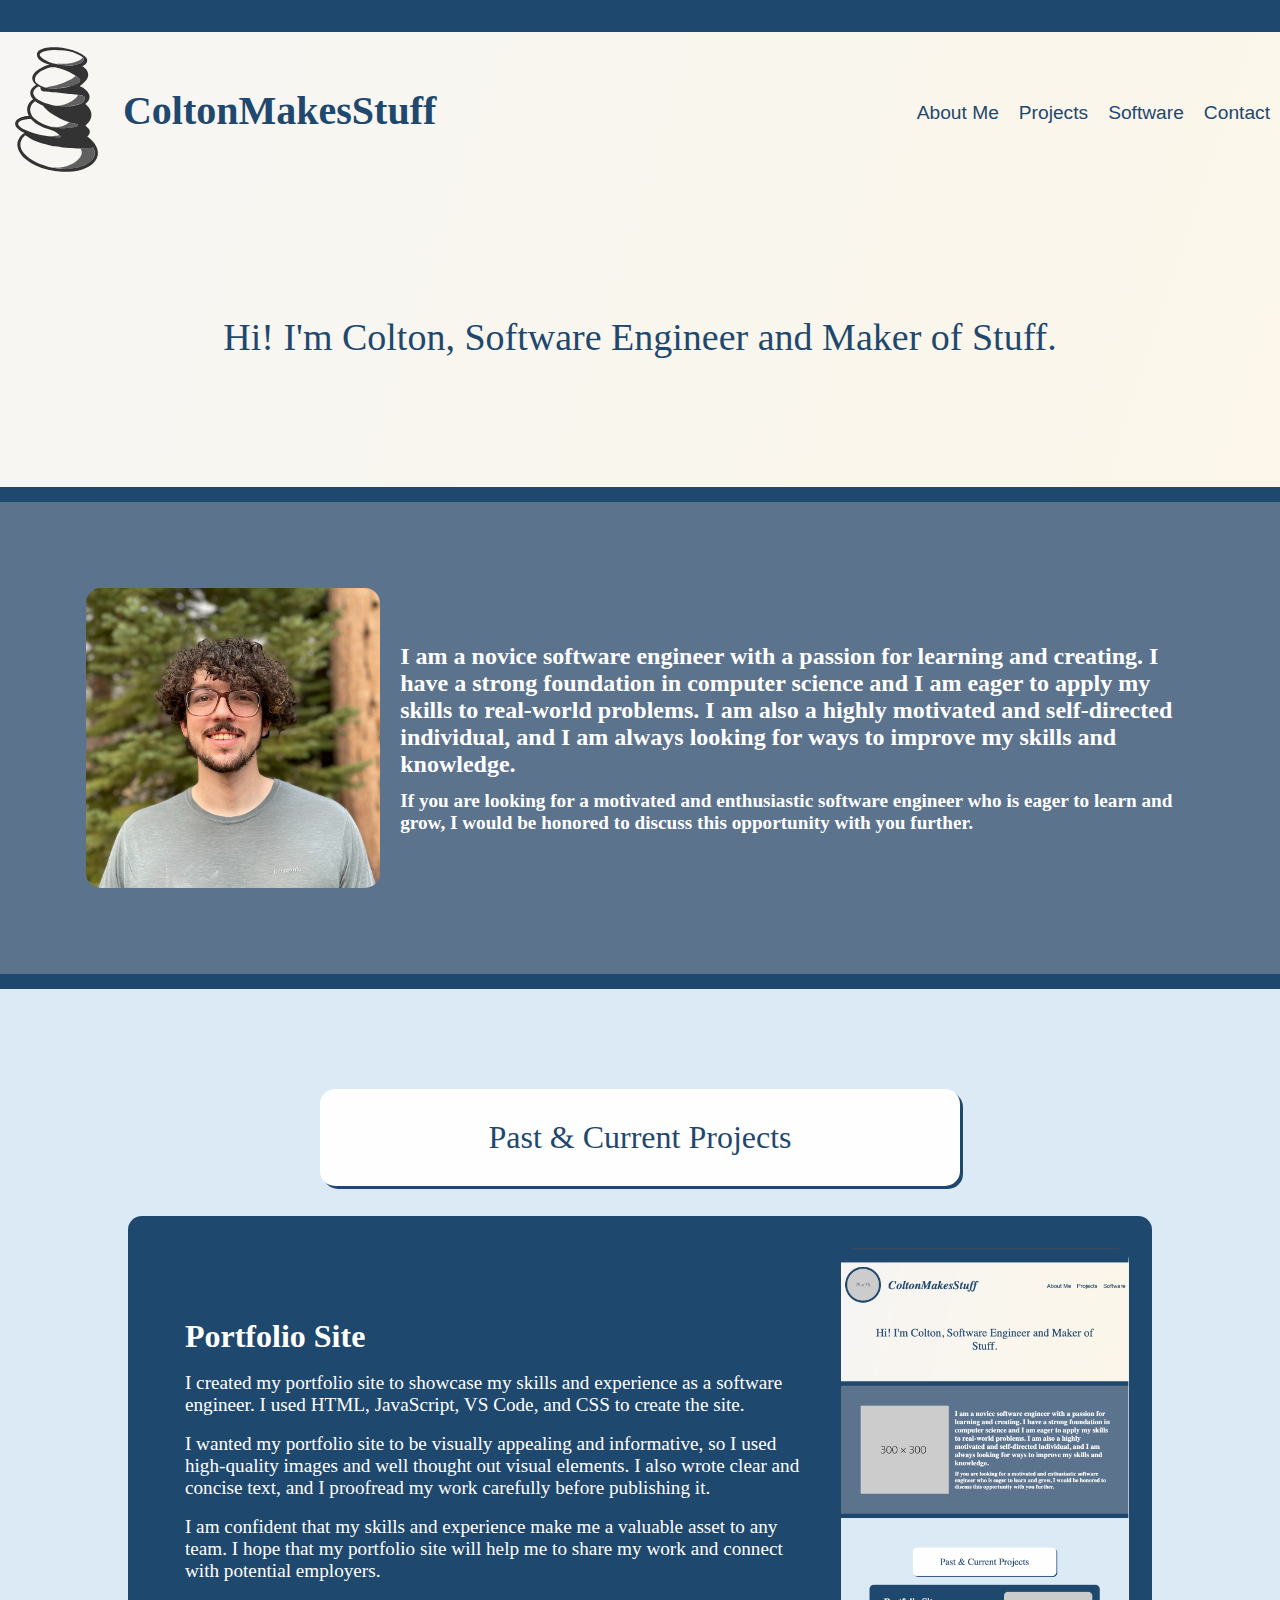
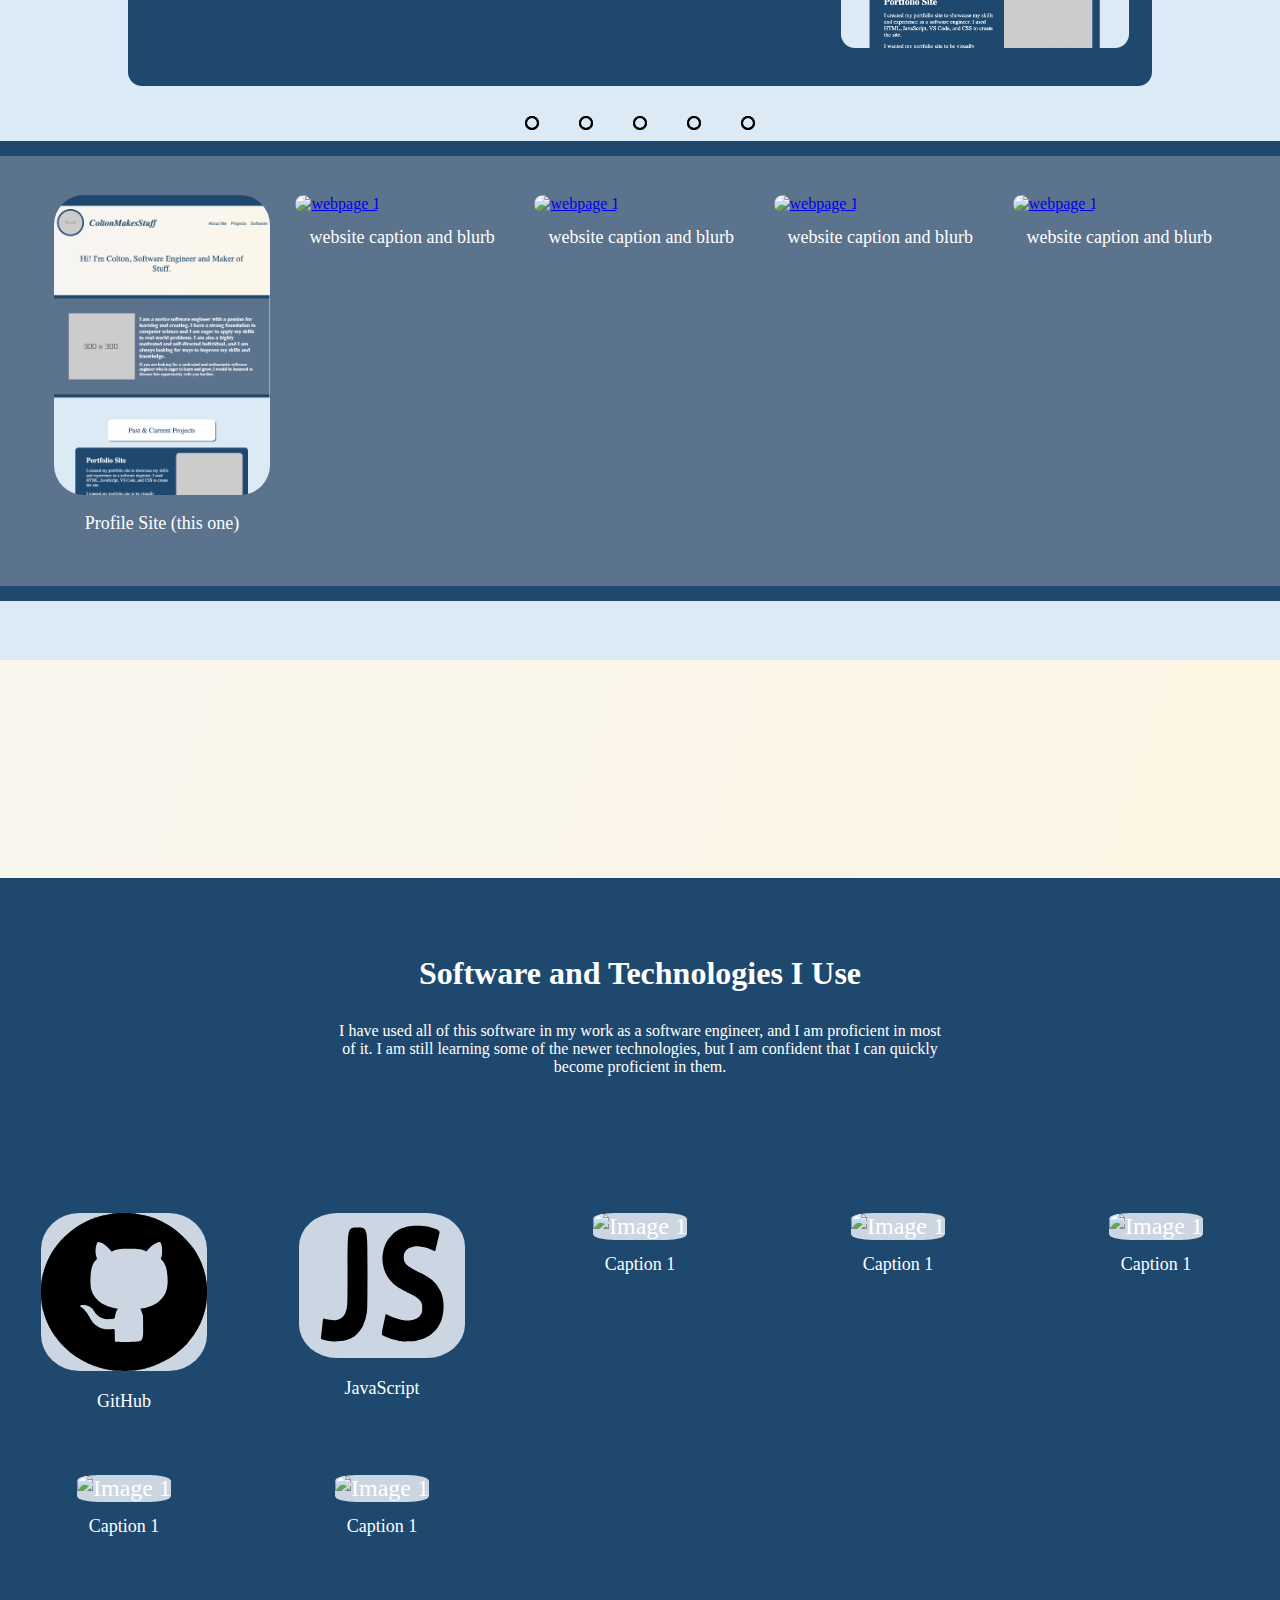
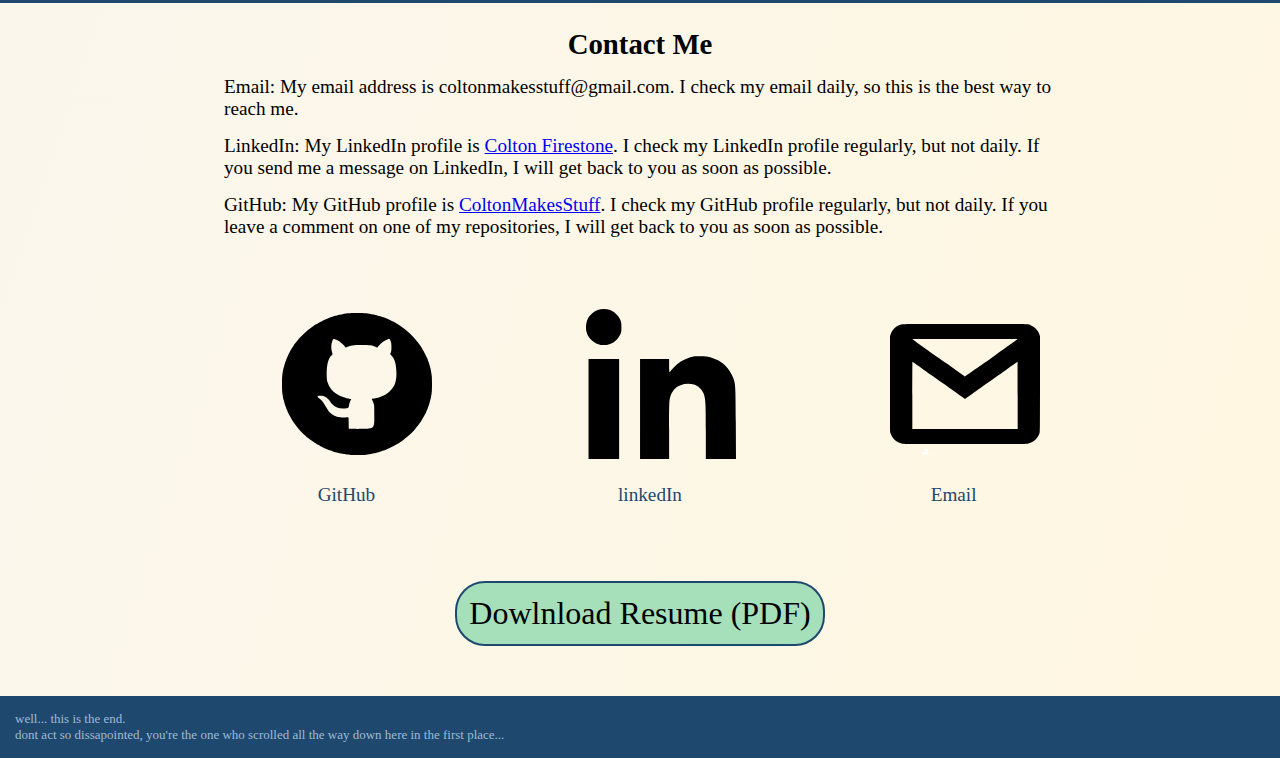
==== commit 663924fe: "stuf looks pretty and working links" ====
--- a/index.html
+++ b/index.html
@@ -18,7 +18,7 @@
 <header>
 <section>
     <div>
-        <img src="https://dummyimage.com/75" alt="image of logo">
+        <img src="assets/logologo.svg" alt="image of logo">
         <h1 id="title">ColtonMakesStuff</h1>
     </div>
 
@@ -29,6 +29,7 @@
         <a href="#about-me"><button class="options">About Me</button></a>
         <a href="#projects"><button class="options">Projects</button></a>
         <a href="#software"><button class="options">Software</button></a>
+        <a href="#contactMe"><button class="options">Contact</button></a>
     </nav>
 
 
@@ -38,6 +39,7 @@
         <a href="#about-me"><button class="more-options">&#x2022; About Me</button></a>
         <a href="#projects"><button class="more-options">&#x2022; Projects</button></a>
         <a href="#software"><button class="more-options">&#x2022; Software</button></a>
+        <a href="#contactMe"><button class="more-options">&#x2022; Contact</button></a>
     </div>
 </div>
 </section>
@@ -55,14 +57,15 @@
 
 
     <!-- main body talking about me and what I do -->
-    <main class="about-me">
+    <main id=about-me class="about-me">
         <div class="container">
-        <img class="profile-img" src="https://dummyimage.com/300" alt="image for profile">
+        <img class="profile-img" src="assets/Profile Pic.png" alt="image for profile">
         <section class="textarea">
-            <h1>Lorem ipsum dolor sit amet consectetur, adipisicing elit. Commodi dolorem tempore deleniti?</h1>
+            <!-- <h1>Lorem ipsum dolor sit amet consectetur, adipisicing elit. Commodi dolorem tempore deleniti?</h1> -->
             <div>  </div>
-            <h2>Lorem ipsum dolor sit amet consectetur adipisicing elit. Libero labore modi nostrum eum ipsum! Fugiat.</h2>
-            <h3>Lorem ipsum dolor sit amet consectetur adipisicing elit. Dolorem quidem facere a neque impedit odio possimus, quasi illo ullam? Doloribus ducimus est officia provident non, libero expedita fugit pariatur. Corporis!</h3>
+            <h2>I am a novice software engineer with a passion for learning and creating. I have a strong foundation in computer science and I am eager to apply my skills to real-world problems. I am also a highly motivated and self-directed individual, and I am always looking for ways to improve my skills and knowledge.</h2>
+            <!-- <h3>I am proficient in a variety of programming languages, including Java, Python, and JavaScript. I am also familiar with a variety of software development frameworks and tools. I am confident that I have the skills and experience necessary to be successful in a software engineering role.</h3> -->
+            <h3>If you are looking for a motivated and enthusiastic software engineer who is eager to learn and grow, I would be honored to discuss this opportunity with you further.</h3>
         </section>
     </div>
     </main>
@@ -75,7 +78,7 @@
 
   
 
-<div class="projects">
+<div id=projects class="projects">
     <textbox class="textbox">
         <p>Past & Current Projects</p>
     </textbox>
@@ -95,11 +98,13 @@
              <!-- slide images start -->
             <div class="slide first">
                 <div class="webContainer">
-                <a href="https://bard.google.com/" ><img  src="https://dummyimage.com/200x3:4"alt="webpage 1" /></a>
+                <a href="https://bard.google.com/" ><img  src="assets/Screenshot 2023-06-26 at 3.19.50 PM.png"alt="webpage 1" /></a>
                     <div class="stack">
-                        <h2>Lorem ipsum dolor sit.</h2>
-                <p>Lorem ipsum dolor sit amet consectetur adipisicing elit. Omnis, incidunt culpa corporis a suscipit magni asperiores ducimus possimus, laudantium corrupti nihil modi accusamus vitae minus praesentium? Natus unde voluptatibus saepe minus culpa vero asperiores quidem dolor praesentium reprehenderit earum nulla provident, quis velit ducimus ipsa!</p>
-                    </div>    
+                        <h2>Portfolio Site</h2>
+                <p>I created my portfolio site to showcase my skills and experience as a software engineer. I used HTML, JavaScript, VS Code, and CSS to create the site.</p>
+                 <p>I wanted my portfolio site to be visually appealing and informative, so I used high-quality images and well thought out visual elements. I also wrote clear and concise text, and I proofread my work carefully before publishing it.</p> 
+                 <p>I am confident that my skills and experience make me a valuable asset to any team. I hope that my portfolio site will help me to share my work and connect with potential employers.</p> 
+            </div>    
                 </div>
             </div>
             <div class="slide">
@@ -108,7 +113,8 @@
                         <div class="stack">
                         <h2>Lorem ipsum dolor sit.</h2>
                     <p>Lorem ipsum dolor sit amet consectetur adipisicing elit. Omnis, incidunt culpa corporis a suscipit magni asperiores ducimus possimus, laudantium corrupti nihil modi accusamus vitae minus praesentium? Natus unde voluptatibus saepe minus culpa vero asperiores quidem dolor praesentium reprehenderit earum nulla provident, quis velit ducimus ipsa!</p>
-                        </div>    
+                    
+                </div>    
                     </div>
             </div>
             <div class="slide">
@@ -158,10 +164,10 @@
 </div>
             </div>
         </div>
-<div class="seeMore">
+<di=v class="seeMore">
         <mostCurrent class="mostCurrent">
            <div class="photoContainer">
-             <a href="https://bard.google.com/" target="_blank"><img class="photo" src="https://dummyimage.com/200x3:4"alt="webpage 1" /></a>
+             <a href="https://bard.google.com/" target="_blank"><img class="photo" src="assets/Screenshot 2023-06-26 at 3.19.50 PM.png"alt="webpage 1" /></a>
             <p class="caption">website caption and blurb</p>
         </div>
 
@@ -170,8 +176,8 @@
         <div class="photoSection">
         <div class="topFive">
             <div class="photoContainer">
-            <a href="https://bard.google.com/" target="_blank"><img class="photo" src="https://dummyimage.com/200x3:4"alt="webpage 1" /></a>
-                <p class="caption">website caption and blurb</p>
+            <a href="https://bard.google.com/" target="_blank"><img class="photo" src="assets/Screenshot 2023-06-26 at 3.19.50 PM.png"alt="webpage 1" /></a>
+                <p class="caption">Profile Site (this one)</p>
             </div>
 
             <div class="photoContainer">
@@ -197,8 +203,8 @@
 <div class="threeMostRecent">
 
     <div class="photoContainer">
-        <a href="https://bard.google.com/" target="_blank"><img class="photo" src="https://dummyimage.com/200x3:4"alt="webpage 1" /></a>
-            <p class="caption">website caption and blurb</p>
+        <a href="https://bard.google.com/" target="_blank"><img class="photo" src="assets/Screenshot 2023-06-26 at 3.19.50 PM.png"alt="webpage 1" /></a>
+            <p class="caption">Profile Site (this one)</p>
         </div>
 
         <div class="photoContainer">
@@ -215,10 +221,10 @@
         </div>   
             <div >
                 <div class="center-button">
-                     <a href=""><button class="see-all-button">- See All -</button></a>
+                     <!-- <a href=""><button class="see-all-button">- See All -</button></a> -->
                 </div>
             </div>
-    </div>
+    </di=v>
 
 </div> 
 
@@ -227,62 +233,62 @@
 <!-- section of familier software -->
 <div class="background">
 <div class="knowledge">
-<h4>Lorem ipsum dolor sit amet consectetur adipisicing.</h4>
-<p>Lorem ipsum dolor, sit amet consectetur adipisicing elit. Animi saepe quos ex!   ipsum dolor sit amet consectetur adipisicing elit. Amet architecto optio officia doloremque culpa quos id quibusdam fugit dignissimos voluptatem, ex magni atque praesentium repellendus consequatur et iure pariatur provident? Libero, pariatur!</p>
-</div>
-
-<div class="software">
+<h4>Software and Technologies I Use</h4>
+<p>I have used all of this software in my work as a software engineer, and I am proficient in most of it. I am still learning some of the newer technologies, but I am confident that I can quickly become proficient in them.</p>
+</div>
+
+<div id=software class="software">
  <div class="grid">
         <div class="grid-item">
-            <img src="https://dummyimage.com/100" alt="Image 1">
-            <div class="caption">Caption 1</div>
-        </div>
-        <div class="grid-item">
-            <img src="https://dummyimage.com/100" alt="Image 1">
-            <div class="caption">Caption 1</div>
-        </div>
-        <div class="grid-item">
-            <img src="https://dummyimage.com/100" alt="Image 1">
-            <div class="caption">Caption 1</div>
-        </div>
-        <div class="grid-item">
-            <img src="https://dummyimage.com/100" alt="Image 1">
-            <div class="caption">Caption 1</div>
-        </div>
-        <div class="grid-item">
-            <img src="https://dummyimage.com/100" alt="Image 1">
-            <div class="caption">Caption 1</div>
-        </div>
-        <div class="grid-item">
-            <img src="https://dummyimage.com/100" alt="Image 1">
-            <div class="caption">Caption 1</div>
-        </div>
-        <div class="grid-item">
-            <img src="https://dummyimage.com/100" alt="Image 1">
-            <div class="caption">Caption 1</div>
-        </div>
-
-    </div>
-</div>
-</div>
-
-<div class=contactMe>
+            <img src="assets/gitHubLogo.svg" alt="Image 1">
+            <div class="caption">GitHub</div>
+        </div>
+        <div class="grid-item">
+            <img src="assets/jsLogo.svg" alt="Image 1">
+            <div class="caption">JavaScript</div>
+        </div>
+        <div class="grid-item">
+            <img src="https://dummyimage.com/100" alt="Image 1">
+            <div class="caption">Caption 1</div>
+        </div>
+        <div class="grid-item">
+            <img src="https://dummyimage.com/100" alt="Image 1">
+            <div class="caption">Caption 1</div>
+        </div>
+        <div class="grid-item">
+            <img src="https://dummyimage.com/100" alt="Image 1">
+            <div class="caption">Caption 1</div>
+        </div>
+        <div class="grid-item">
+            <img src="https://dummyimage.com/100" alt="Image 1">
+            <div class="caption">Caption 1</div>
+        </div>
+        <div class="grid-item">
+            <img src="https://dummyimage.com/100" alt="Image 1">
+            <div class="caption">Caption 1</div>
+        </div>
+
+    </div>
+</div>
+</div>
+
+<div id=contactMe class=contactMe>
     <div class="resume">Dowlnload Resume (PDF) </div>
 <div class="contactSites">
     <div class="contactSiteCard">
-    <img src="https://dummyimage.com/100" alt="Image 1">
+    <img src="assets/gitHubLogo.svg" alt="Image 1">
         <p>
 GitHub
         </p>
     </div>
     <div class="contactSiteCard">
-    <img src="https://dummyimage.com/100" alt="Image 1">
+    <img src="assets/linkedInLogo.svg" alt="Image 1">
         <p>
 linkedIn
        </p>
     </div>
     <div class="contactSiteCard">
-    <img src="https://dummyimage.com/100" alt="Image 1">
+    <img src="assets/emailLogo.svg" alt="Image 1">
         <p>
 Email 
 
@@ -291,9 +297,16 @@
 </div>
 <div class="contactText">
     <h2>Contact Me</h2>
-    <p>this is text Lorem ipsum dolor sit amet consectetur, adipisicing elit. Quos nihil quasi repellendus ipsum quaerat.</p>
-</div>
-
+    <p>Email: My email address is coltonmakesstuff@gmail.com. I check my email daily, so this is the best way to reach me.</p>
+    <p>LinkedIn: My LinkedIn profile is <a href="https://www.linkedin.com/in/colton-firestone-277233190/">Colton Firestone</a>. I check my LinkedIn profile regularly, but not daily. If you send me a message on LinkedIn, I will get back to you as soon as possible.</p>
+    <p>GitHub: My GitHub profile is <a href="https://github.com/ColtonMakesStuff">ColtonMakesStuff</a>. I check my GitHub profile regularly, but not daily. If you leave a comment on one of my repositories, I will get back to you as soon as possible.</p>
+</div>
+
+
+</div>
+<div class="footerBar">
+    <p> well... this is the end.   </p>
+    <p> dont act so dissapointed, you're the one who scrolled all the way down here in the first place...</p>
 </div>
 </body>
 
--- a/assets/css/style.css
+++ b/assets/css/style.css
@@ -18,11 +18,12 @@
 /* set body margins */
 body {
   background-image: linear-gradient(to bottom right, #f7f6f4, #fff7e1);
+  
 }
 
 /* start title text styling */
 #title {
-  font-style: italic;
+  
   margin: 0;
   font-size: 40px;
   color: #1f486e;
@@ -34,7 +35,6 @@
   
 /* start basic header layout */
 header section{
-  border-top: 15px solid var(--darker-than-my-soul);
   
   display: flex;
   
@@ -51,9 +51,8 @@
 }
 header div img {
   margin: 10px;
-  border-radius: 50%;
-  border: 7px solid var(--darker-than-my-soul);
-  height: 112%;
+  
+  height: 125px;
 }
 /* end header layout */
 
@@ -204,9 +203,20 @@
 textarea {
  padding-left: 20px;
 }
+.about-me h2{
+  padding-left: 20px;
+}
+.about-me h3 {
+  margin-top: 12px;
+  font-size: larger;
+  padding-left: 20px;
+}
 .profile-img {
   float: right;
-  padding-right:20px;
+  
+  height: 300px;
+  
+  border-radius: 15px;
 }
 /* end about me portion */
 
@@ -238,8 +248,8 @@
   padding-bottom: 30px;
   border-radius: 15px;
   font-size: xx-large;
- 
-}
+}
+
  .projectSlides {
   width: 80%;
   margin-left: 10%;
@@ -279,6 +289,9 @@
  .stack {
   margin-left: 25px;
   margin-right: 25px;
+ }
+ .stack p {
+  margin-top: 17px;
  }
  .slide img {
   height: 400px;
@@ -426,6 +439,9 @@
   align-content: center;
  
 }
+.photoContainer img {
+  height: 300px;
+}
 .photoSection img {
   background-color: 
 
@@ -458,6 +474,7 @@
 .center-button {
   text-align: center;
   margin-top: 45px;
+  
 }
 button.see-all-button {
   color: #1f486e;
@@ -537,11 +554,13 @@
 position: relative;
 color: white;
 margin: 8%;
+font-size: x-large;
 }
 .grid .grid-item img{
   width: 80%;
   border-radius: 23%;
   height: auto;
+  background-color: #cbd6e2;
 }
 /* end grid of software */
 /* end software section */
@@ -559,6 +578,7 @@
 
 }
 .contactSiteCard {
+ 
 margin-left: 6%;
 margin-right: 6%;
 margin-top: 50px;
@@ -566,22 +586,29 @@
 }
 .contactSiteCard img{
   height: 150px;
-  border-radius: 50%;
+ 
+ margin: 14%; 
+  width: 150px;
 }
 .contactSiteCard p {
-  text-align: center;
+text-align: center;
+margin-left: 20px;
 color: var(--darker-than-my-soul);
-font-size: large;
+font-size: larger;
 }
 .contactText {
-  margin-top: 50px;
+  margin-top: 25px;
   align-self: center;
   width: 65%;
 font-size: larger;
 text-align: center;
 }
+.contactText p {
+  margin-top: 15px;
+  text-align: left;
+}
 .contactText h2 {
-  margin-bottom: 20px;
+  
 }
 .contactMe .resume {
   align-self: center;
@@ -595,6 +622,13 @@
 }
 /* end contact section */
 
+.footerBar {
+  background-color: #1f486e;
+  color: #9dbbd6;
+  padding: 15px;
+  font-size: small;
+}
+
 /* start media inquiries */
 @media (max-width: 1110px) {
   .grid {
@@ -621,35 +655,37 @@
     margin-left: 0; /* remove the spacing between the image and text */
   }
 
+  
+
+  .about-me {
+    text-align: center;
+  }
+
+  .grid {
+    grid-template-columns: repeat(3, 1fr);
+  }
+
+  .knowledge {
+    text-align: center;
+  }
+  .projectSlides {
+    display: none;
+  }
+ 
+  .mostCurrent {
+    display: flex;
+  }
+  .projects {
+     
+  }
+}
+@media (max-width: 1000px) {
   header nav{
     display: none;
     animation:normal;
   }
-
-  .about-me {
-    text-align: center;
-  }
-
-  .grid {
-    grid-template-columns: repeat(3, 1fr);
-  }
-
-  .knowledge {
-    text-align: center;
-  }
-  .projectSlides {
-    display: none;
-  }
- 
-  .mostCurrent {
-    display: flex;
-  }
-  .projects {
-     
-  }
-}
-
-@media (min-width: 768px) {
+}
+@media (min-width: 1000px) {
   .menu-button {
     display: none;
     .about-me {
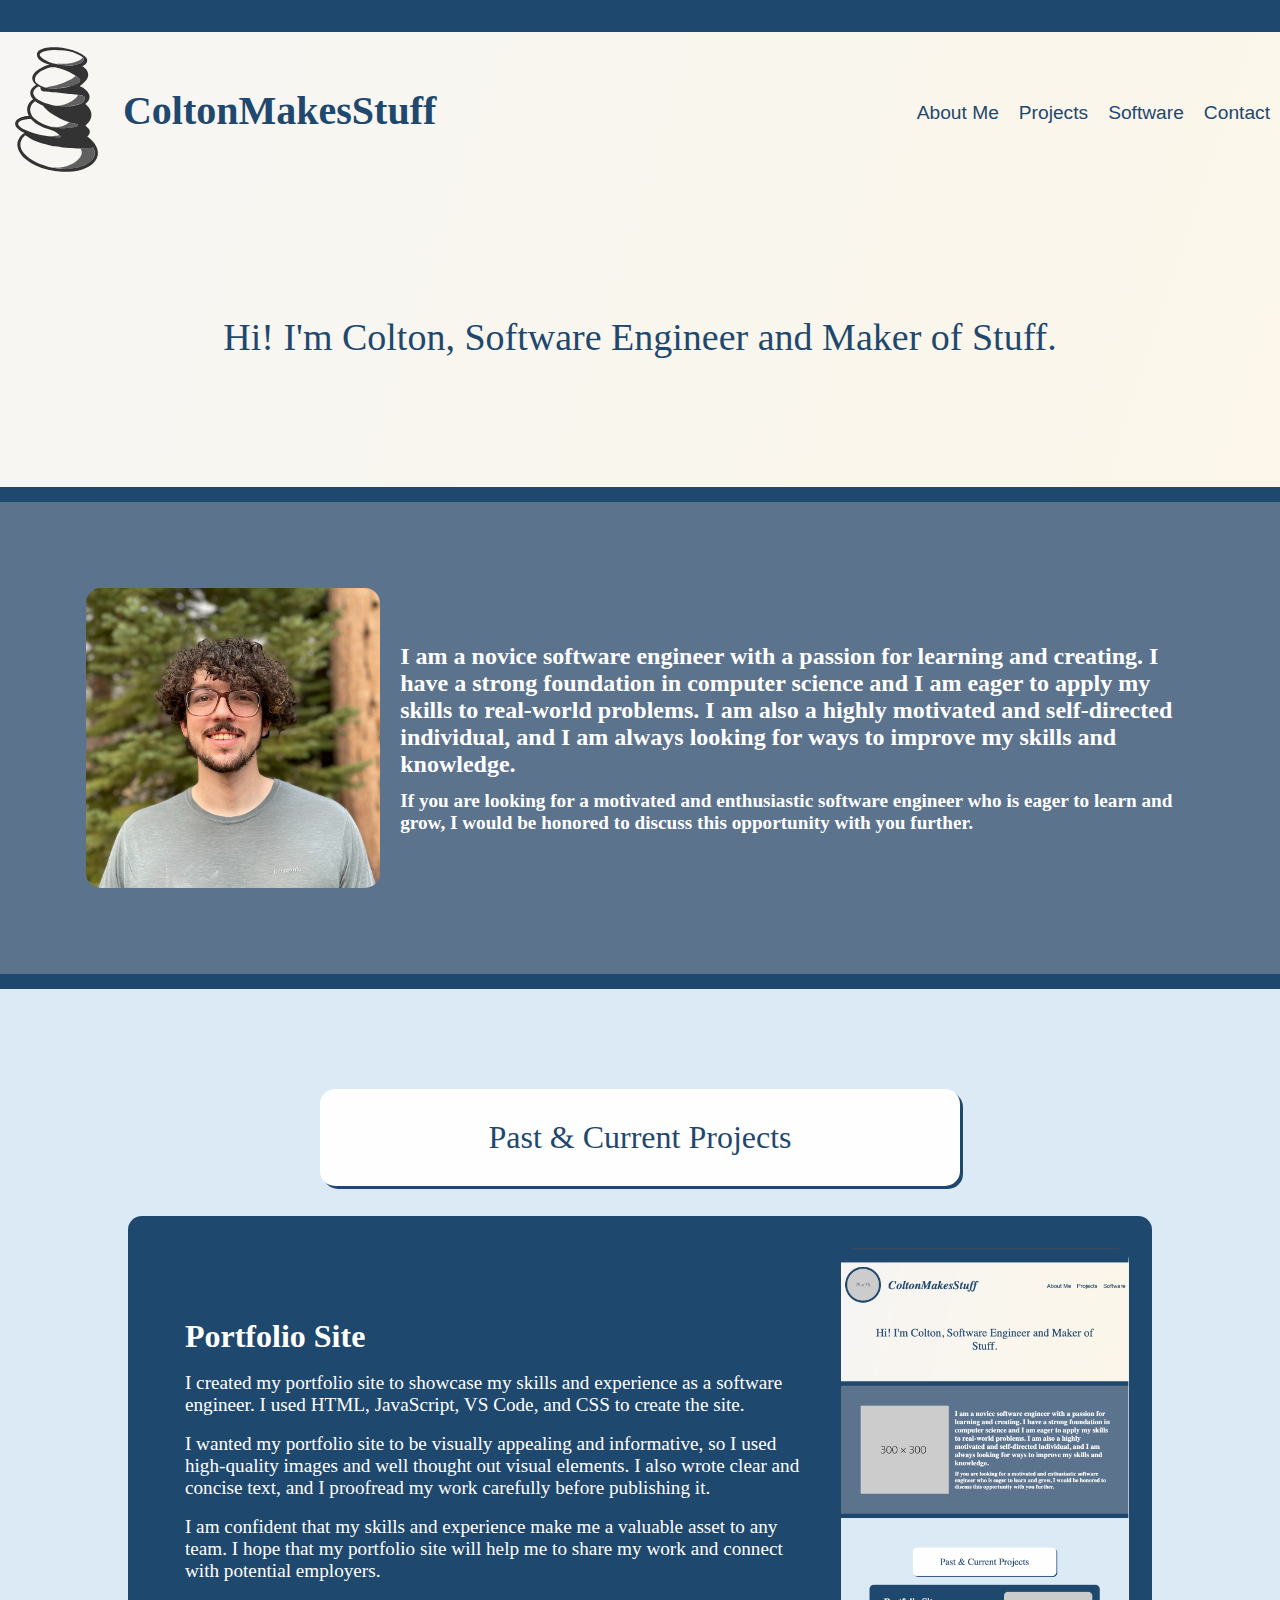
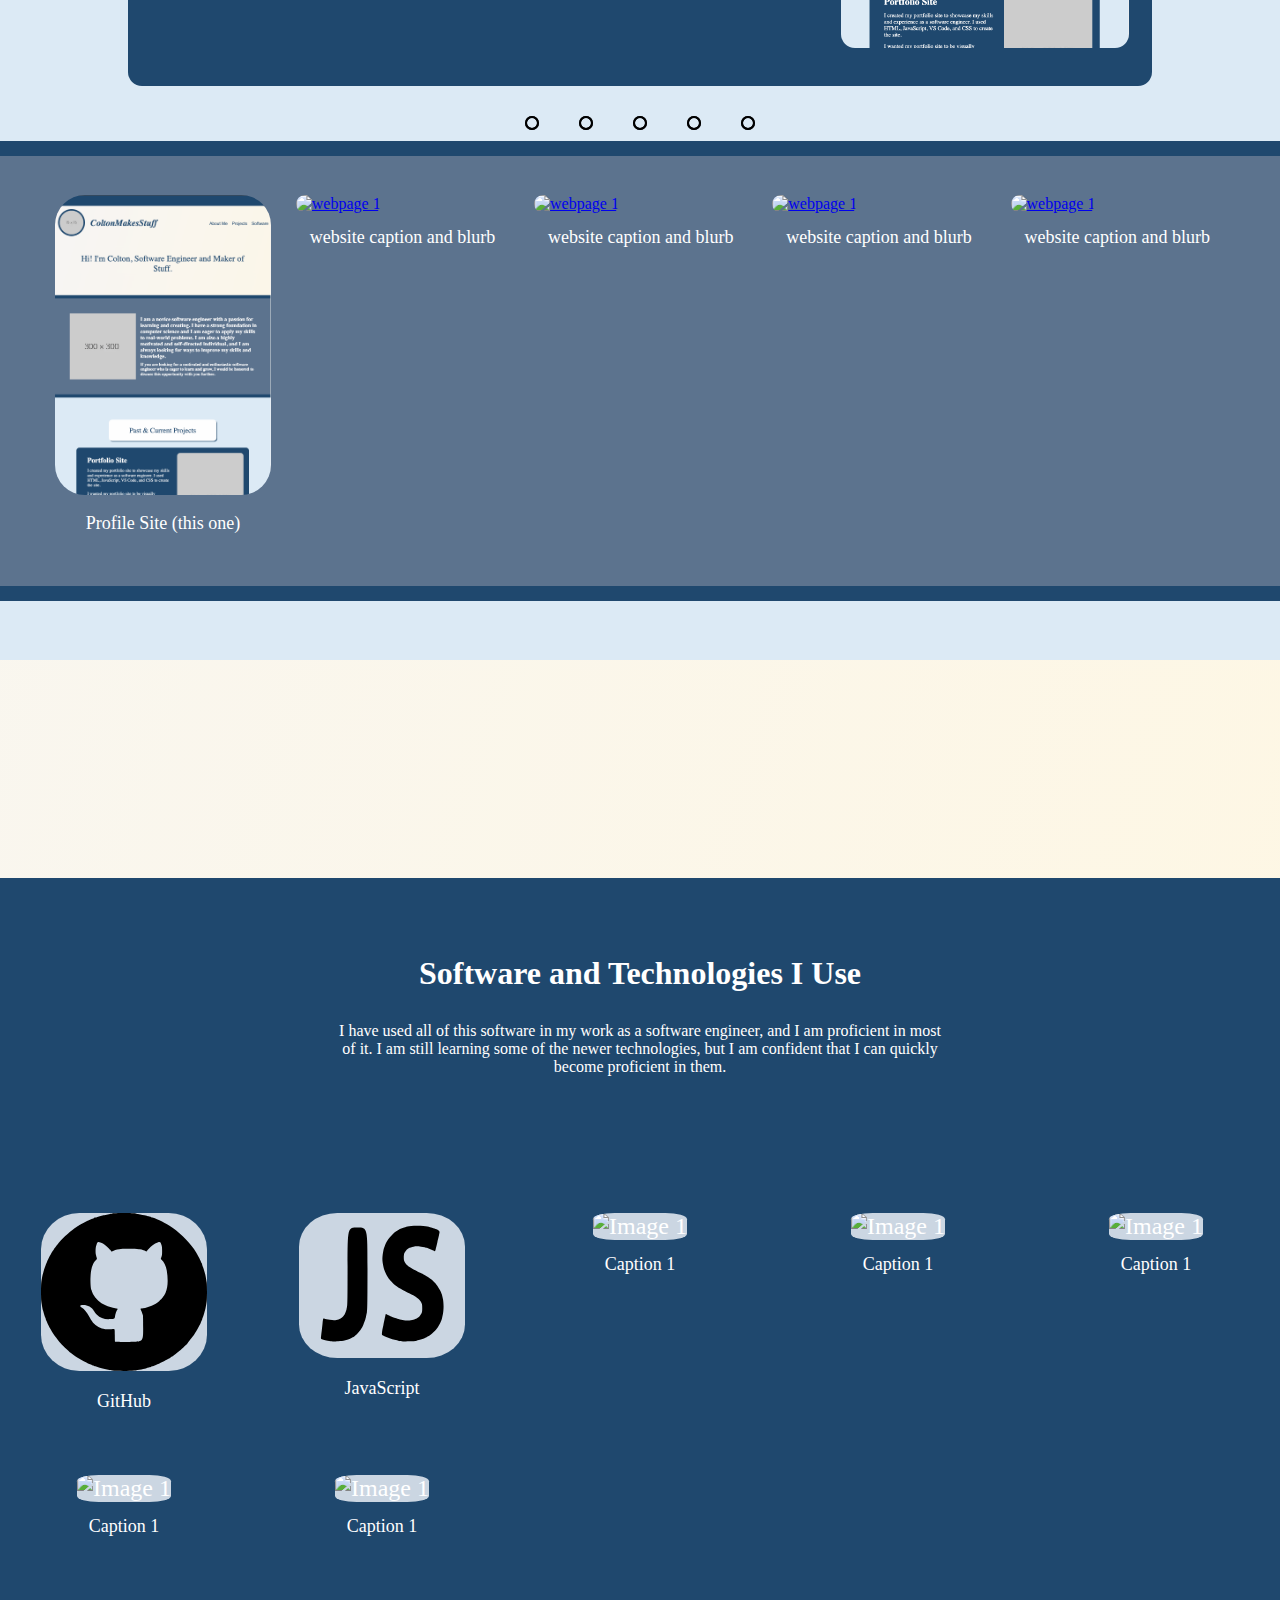
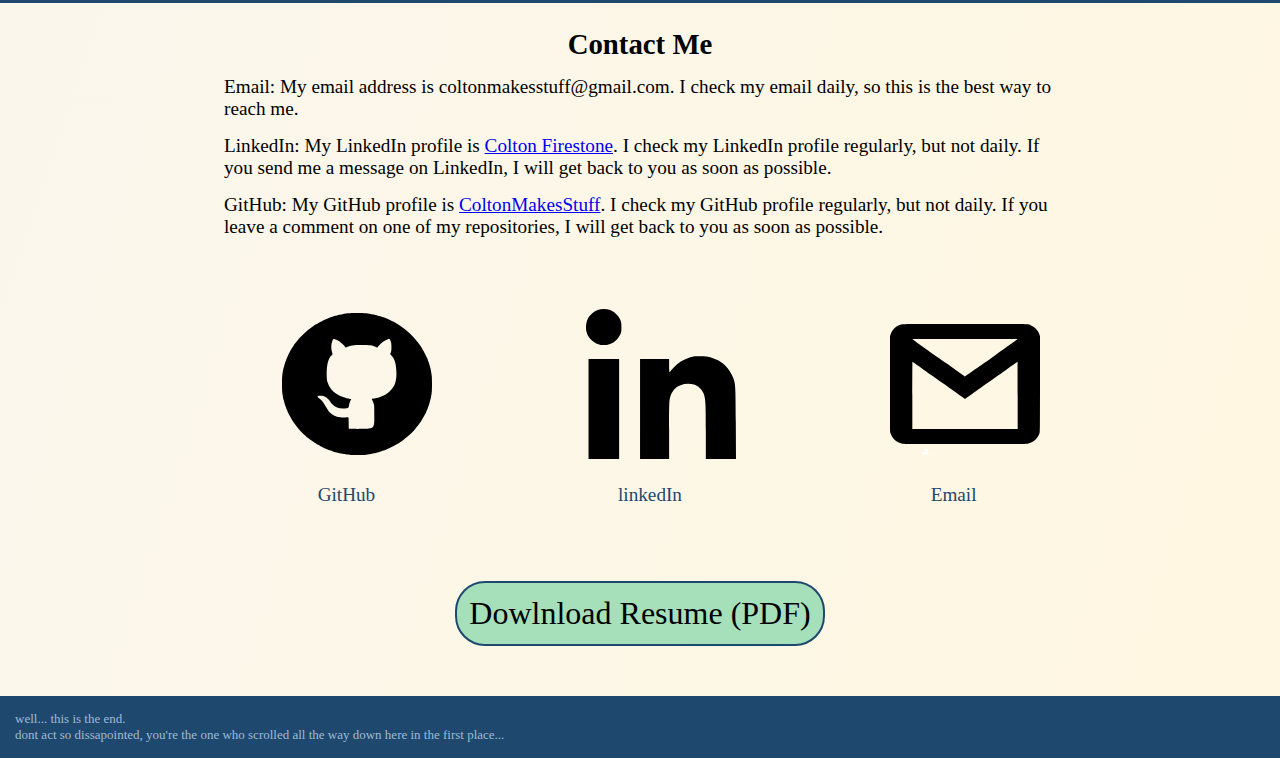
==== commit 4d3c85fe: "save" ====
--- a/index.html
+++ b/index.html
@@ -168,7 +168,7 @@
         <mostCurrent class="mostCurrent">
            <div class="photoContainer">
              <a href="https://bard.google.com/" target="_blank"><img class="photo" src="assets/Screenshot 2023-06-26 at 3.19.50 PM.png"alt="webpage 1" /></a>
-            <p class="caption">website caption and blurb</p>
+            <p class="caption">Profile Site (this one)</p>
         </div>
 
         </mostCurrent>
--- a/assets/css/style.css
+++ b/assets/css/style.css
@@ -98,24 +98,21 @@
 
 /* start menu button for when page is shrunk */
  .menu-button img {
-  height: 18px;
+  height: 22px;
  }
 .menu-button {
   color: rgb(30, 0, 96);
   text-decoration: none;
-
-  padding: 0px 9px;
-  
-  font-size: xx-large;
+  padding:  12px;
   margin-top: 65px;
-  margin-bottom: 20px;
+  margin-bottom: 65px;
   margin-right: 20px;
 }
 .menu-button:hover { 
   border-radius: 15px;
   rotate: 360deg;
   transition: .7s ease;
-  background-color: rgb(156, 189, 189);
+  background-color: rgb(167, 174, 194);
 }
 .menu-button:active  {
   background-color: rgb(82, 82, 82);
@@ -142,7 +139,7 @@
 
 .menu {
   width: 120px;
-  height: 120px;
+  height: 140px;
  position: absolute; 
  flex-direction: column;
  background-color: var(--lightest-blue);
@@ -409,8 +406,9 @@
   color: #ffffff;
   padding: 10px;
 }
-.mostCurrent img {
+.mostCurrent .photoContainer img {
   height: 400px;
+  border: 8px solid rgb(149, 163, 190);
   border-radius: 14px;
 }
 /* end most current site image  */
@@ -437,21 +435,18 @@
   flex-direction: column;
   margin: 1%;
   align-content: center;
- 
+ margin-left: 12px;
 }
 .photoContainer img {
   height: 300px;
 }
-.photoSection img {
-  background-color: 
-
-  height: 210px;
-} 
+
 .caption {
  color: white;
  font-size: large;
  text-align: center;
  padding: 14px;
+ 
 }
 .photoSection img:hover {
   
@@ -704,6 +699,18 @@
 }
 
 }
+@media (max-width: 720px) {
+  .photoContainer img {
+    height: 200px;
+  }
+  .threeMostRecent .caption {
+    color: white;
+    font-size: large;
+    text-align: center;
+    padding: 14px;
+    max-width: 170px;
+   }
+}
 /*  end small screen size */
 
 /* end media inquiries */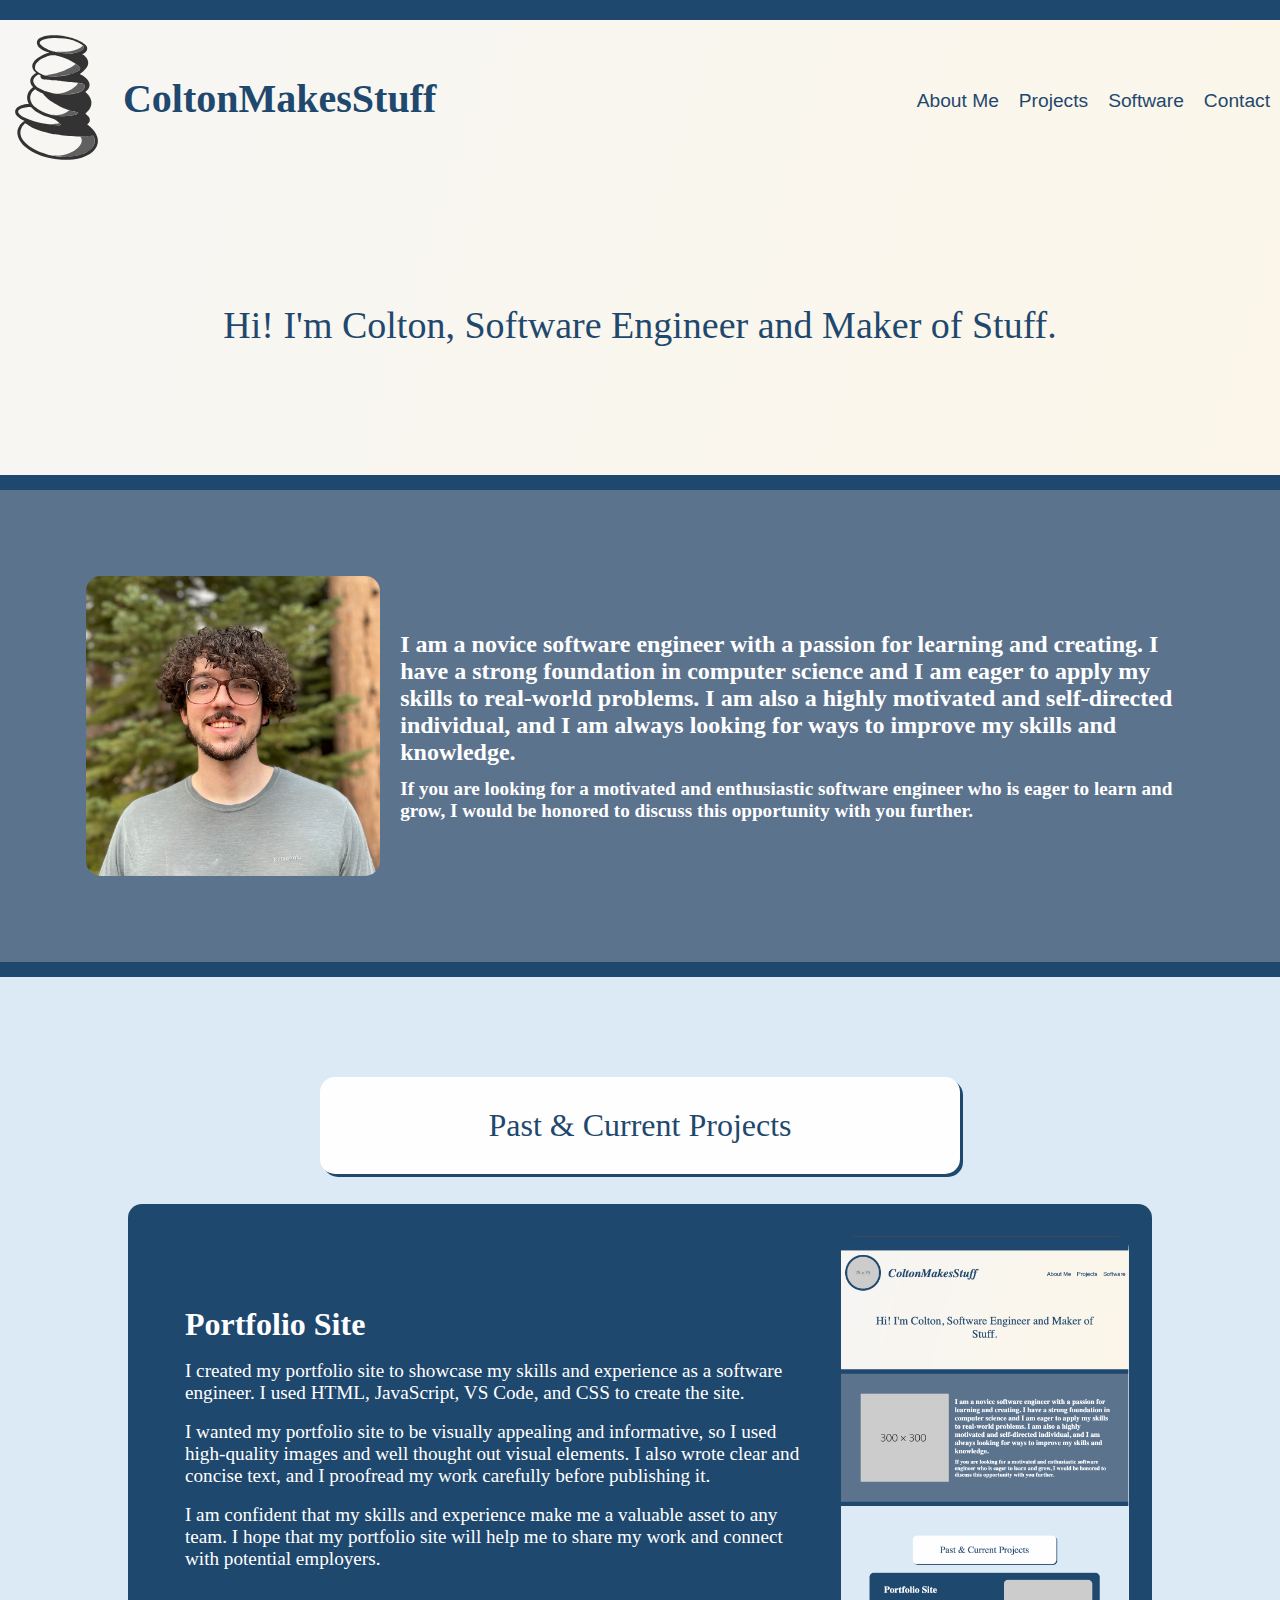
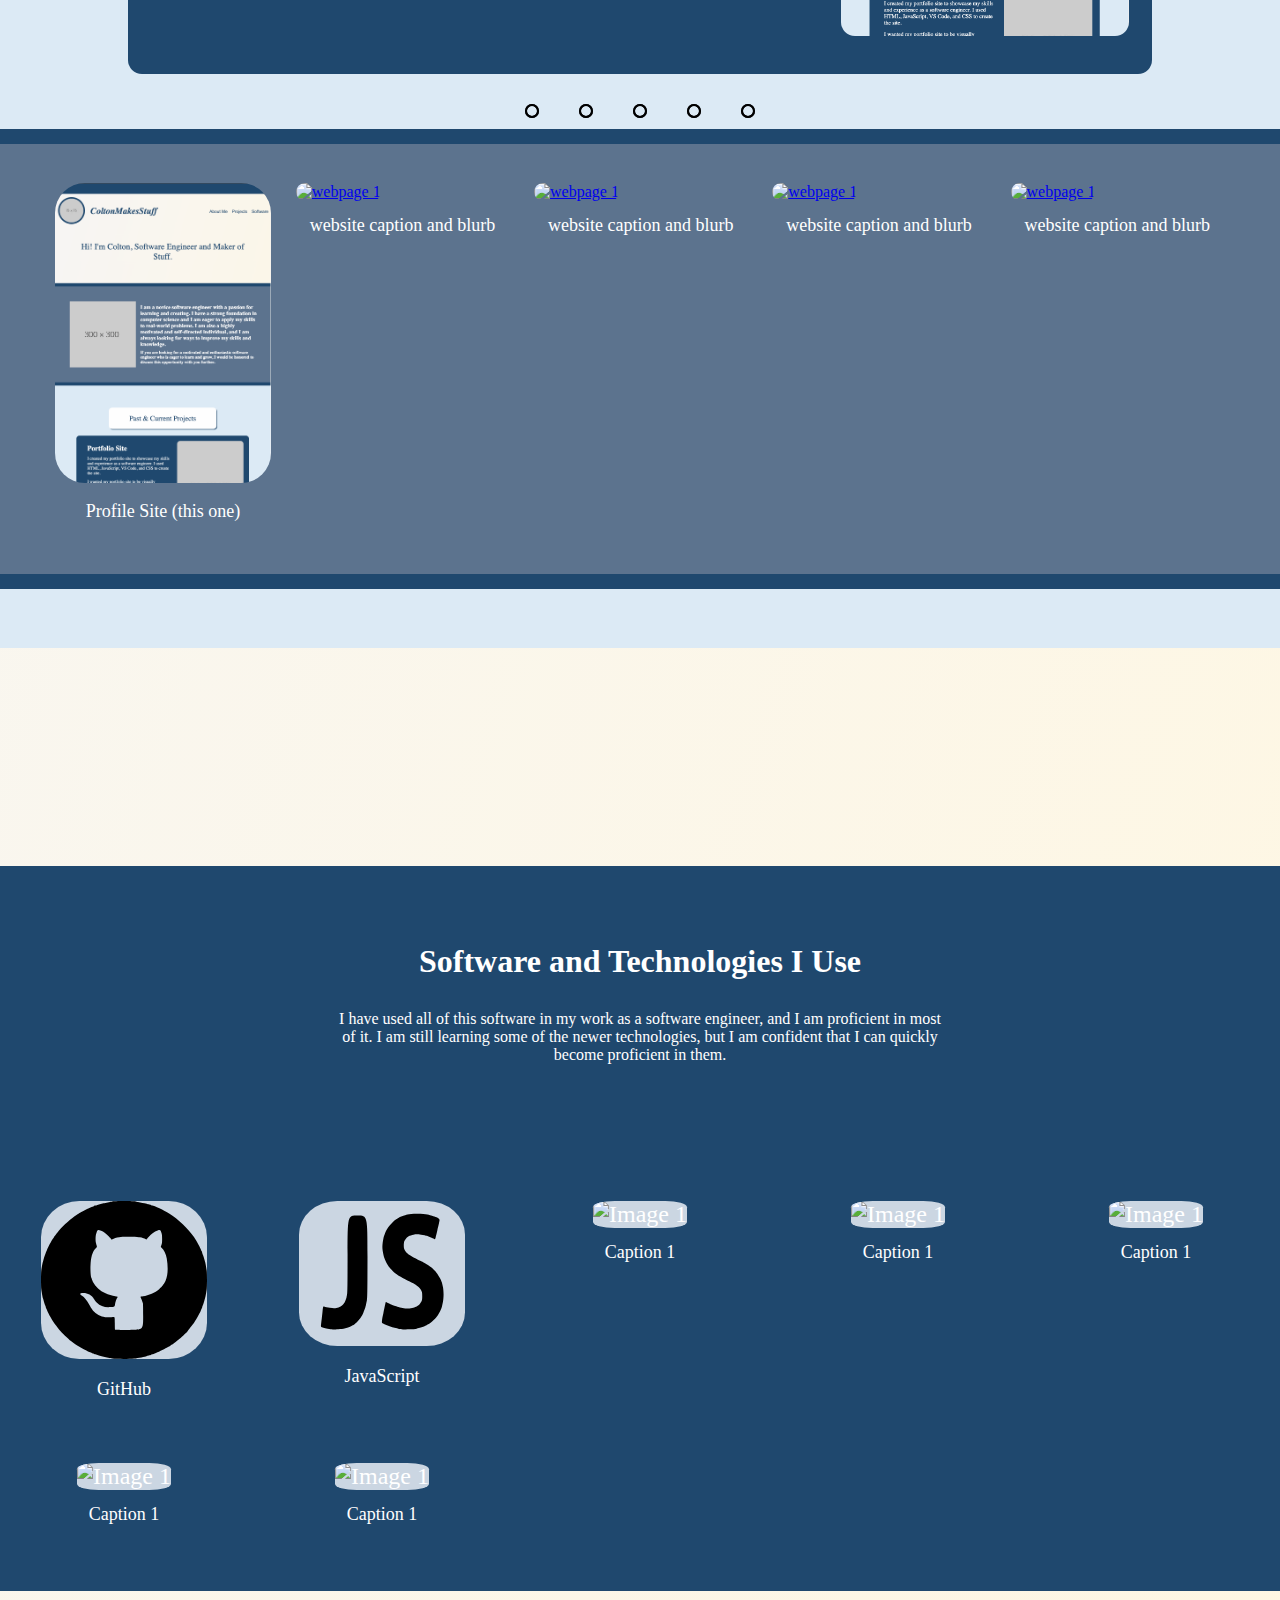
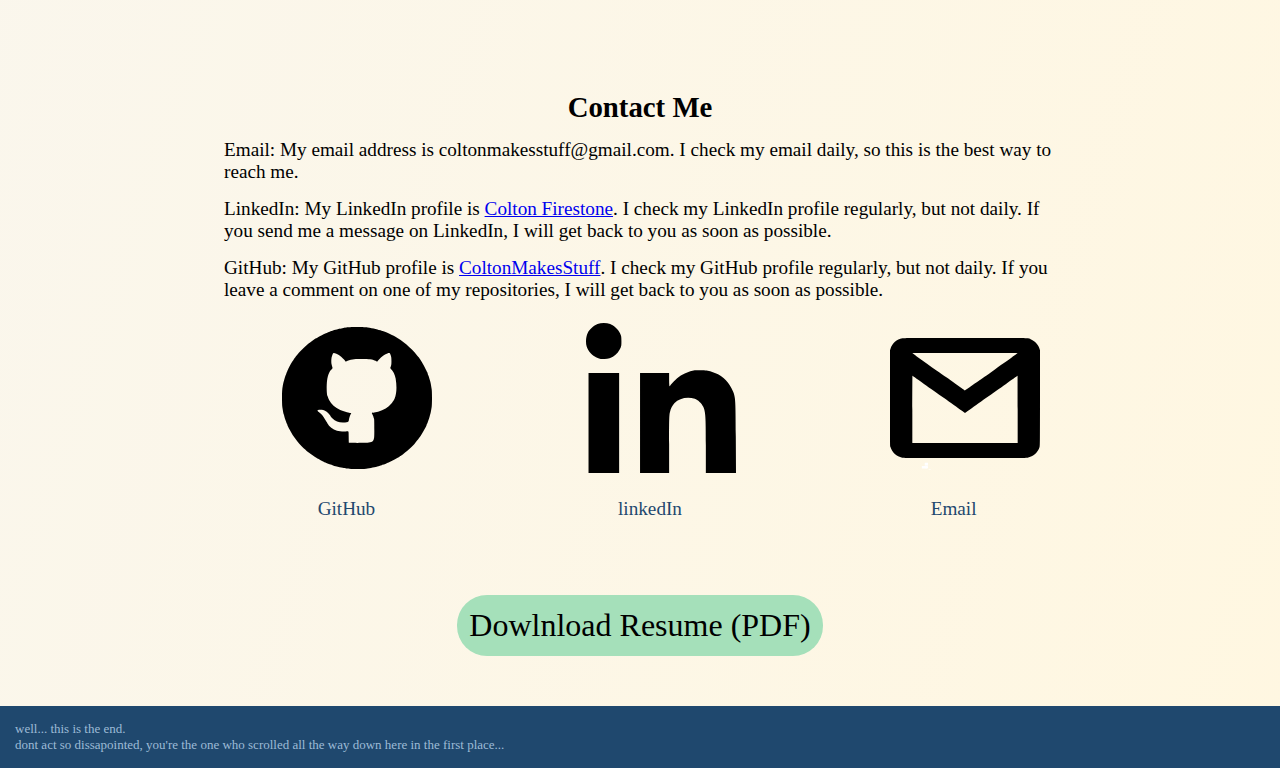
==== commit c45ffffc: "added Readme" ====
--- a/index.html
+++ b/index.html
@@ -5,7 +5,7 @@
     <meta http-equiv="X-UA-Compatible" content="IE=edge">
     <meta name="viewport" content="width=device-width, initial-scale=1.0">
     <title>Portfolio Website</title>
-    <link rel="stylesheet" href="/assets/css/style.css">
+    <link rel="stylesheet" href="./assets/css/style.css">
 </head>
 <body class="body">
     <div class="background">
@@ -14,25 +14,21 @@
 
 
 
-<!-- header -->
+<!-- start header -->
 <header>
 <section>
     <div>
-        <img src="assets/logologo.svg" alt="image of logo">
+        <img src="assets/logologo.svg" alt="image of logo of stacked rocks">
         <h1 id="title">ColtonMakesStuff</h1>
     </div>
 
-
-<!-- navigation -->
-
+<!-- start navigation -->
     <nav >
         <a href="#about-me"><button class="options">About Me</button></a>
         <a href="#projects"><button class="options">Projects</button></a>
         <a href="#software"><button class="options">Software</button></a>
         <a href="#contactMe"><button class="options">Contact</button></a>
     </nav>
-
-
     <a type="menu" class="menu-button" id="menuButton" onclick= "openPopup()"><img src="assets/hamburger.svg" alt=""></a>
  <div class="menuBox" id="menuBox">
     <div class="menu" >
@@ -42,10 +38,12 @@
         <a href="#contactMe"><button class="more-options">&#x2022; Contact</button></a>
     </div>
 </div>
+<!--  end navigation -->
+
 </section>
-
-
 </header>
+<!-- end header -->
+
 
 <div class="hello">
     <p>Hi! I'm Colton, Software Engineer and Maker of Stuff.</p>
@@ -56,12 +54,12 @@
 
 
 
-    <!-- main body talking about me and what I do -->
+    <!-- start about me and what I do -->
     <main id=about-me class="about-me">
         <div class="container">
-        <img class="profile-img" src="assets/Profile Pic.png" alt="image for profile">
+        <img class="profile-img" src="assets/Profile Pic.png" alt="profile photo">
         <section class="textarea">
-            <!-- <h1>Lorem ipsum dolor sit amet consectetur, adipisicing elit. Commodi dolorem tempore deleniti?</h1> -->
+            
             <div>  </div>
             <h2>I am a novice software engineer with a passion for learning and creating. I have a strong foundation in computer science and I am eager to apply my skills to real-world problems. I am also a highly motivated and self-directed individual, and I am always looking for ways to improve my skills and knowledge.</h2>
             <!-- <h3>I am proficient in a variety of programming languages, including Java, Python, and JavaScript. I am also familiar with a variety of software development frameworks and tools. I am confident that I have the skills and experience necessary to be successful in a software engineering role.</h3> -->
@@ -69,15 +67,12 @@
         </section>
     </div>
     </main>
-
-
-
-
-
-    <!-- this will de section of selectable pages of the projects I have done -->
-
-  
-
+<!-- end about me section -->
+
+
+
+
+    <!-- start Project section -->
 <div id=projects class="projects">
     <textbox class="textbox">
         <p>Past & Current Projects</p>
@@ -87,15 +82,15 @@
   
     <div class="projectSlides">
         <div class="slidesAndButtons">
-             <!-- radio buttons start -->
+             <!--start radio buttons  -->
              <input type="radio" name="radio-btn" id="radio1">
              <input type="radio" name="radio-btn" id="radio2">
              <input type="radio" name="radio-btn" id="radio3">
              <input type="radio" name="radio-btn" id="radio4">
              <input type="radio" name="radio-btn" id="radio5">
 
-             <!-- radio buttons end -->
-             <!-- slide images start -->
+             <!--end radio buttons  -->
+             <!--start slide images  -->
             <div class="slide first">
                 <div class="webContainer">
                 <a href="https://bard.google.com/" ><img  src="assets/Screenshot 2023-06-26 at 3.19.50 PM.png"alt="webpage 1" /></a>
@@ -145,8 +140,8 @@
                     </div>
             </div>
          
-            <!-- slide images end -->
-            <!-- automatic navigation start -->
+            <!--end slide images  -->
+            <!-- start automatic navigation -->
         <div class="navigation-auto">
             <div class="auto-btn1"></div>
             <div class="auto-btn1"></div>
@@ -154,7 +149,9 @@
             <div class="auto-btn1"></div>
             <div class="auto-btn1"></div>
         </div>
-            <!-- automatic navigation end -->
+            <!-- end automatic navigation  -->
+
+            <!-- start manual navigation -->
 <div class="navigation-manual">
     <label for="radio1" class="manual-btn"></label>
     <label for="radio2" class="manual-btn"></label>
@@ -162,15 +159,16 @@
     <label for="radio4" class="manual-btn"></label>
     <label for="radio5" class="manual-btn"></label>
 </div>
-            </div>
-        </div>
-<di=v class="seeMore">
+            <!-- end manual navigation -->
+            </div>
+        </div>
+        <!-- start section with websites listed -->
+<div class="seeMore">
         <mostCurrent class="mostCurrent">
            <div class="photoContainer">
              <a href="https://bard.google.com/" target="_blank"><img class="photo" src="assets/Screenshot 2023-06-26 at 3.19.50 PM.png"alt="webpage 1" /></a>
             <p class="caption">Profile Site (this one)</p>
         </div>
-
         </mostCurrent>
 
         <div class="photoSection">
@@ -200,7 +198,8 @@
                 <p class="caption">website caption and blurb</p>
             </div>
         </div>
-<div class="threeMostRecent">
+<!-- start outline for smaller screen size -->
+        <div class="threeMostRecent">
 
     <div class="photoContainer">
         <a href="https://bard.google.com/" target="_blank"><img class="photo" src="assets/Screenshot 2023-06-26 at 3.19.50 PM.png"alt="webpage 1" /></a>
@@ -216,35 +215,35 @@
         <a href="https://bard.google.com/" target="_blank"><img class="photo" src="https://dummyimage.com/200x3:4"alt="webpage 1" /></a>
             <p class="caption">website caption and blurb</p>
         </div>
-</div>
-
+        </div>
+<!-- end outline for smaller screen size -->
         </div>   
             <div >
                 <div class="center-button">
                      <!-- <a href=""><button class="see-all-button">- See All -</button></a> -->
                 </div>
             </div>
-    </di=v>
+        </div>
 
 </div> 
-
+<!-- end section with websites listed -->
 
 
 <!-- section of familier software -->
-<div class="background">
+<div class="backgroundGrid">
 <div class="knowledge">
 <h4>Software and Technologies I Use</h4>
 <p>I have used all of this software in my work as a software engineer, and I am proficient in most of it. I am still learning some of the newer technologies, but I am confident that I can quickly become proficient in them.</p>
 </div>
-
+<!-- start grid of software -->
 <div id=software class="software">
  <div class="grid">
         <div class="grid-item">
-            <img src="assets/gitHubLogo.svg" alt="Image 1">
+            <img src="assets/gitHubLogo.svg" alt="GitHub Icon">
             <div class="caption">GitHub</div>
         </div>
         <div class="grid-item">
-            <img src="assets/jsLogo.svg" alt="Image 1">
+            <img src="assets/jsLogo.svg" alt="JavaScript Icon">
             <div class="caption">JavaScript</div>
         </div>
         <div class="grid-item">
@@ -269,26 +268,27 @@
         </div>
 
     </div>
-</div>
-</div>
-
+<!-- end grid of software -->
+</div>
+</div>
+<!-- start contact me section -->
 <div id=contactMe class=contactMe>
     <div class="resume">Dowlnload Resume (PDF) </div>
 <div class="contactSites">
     <div class="contactSiteCard">
-    <img src="assets/gitHubLogo.svg" alt="Image 1">
+    <img src="assets/gitHubLogo.svg" alt="GitHub Logo">
         <p>
 GitHub
         </p>
     </div>
     <div class="contactSiteCard">
-    <img src="assets/linkedInLogo.svg" alt="Image 1">
+    <img src="assets/linkedInLogo.svg" alt="Linked in logo">
         <p>
 linkedIn
        </p>
     </div>
     <div class="contactSiteCard">
-    <img src="assets/emailLogo.svg" alt="Image 1">
+    <img src="assets/emailLogo.svg" alt="email icon">
         <p>
 Email 
 
@@ -301,13 +301,15 @@
     <p>LinkedIn: My LinkedIn profile is <a href="https://www.linkedin.com/in/colton-firestone-277233190/">Colton Firestone</a>. I check my LinkedIn profile regularly, but not daily. If you send me a message on LinkedIn, I will get back to you as soon as possible.</p>
     <p>GitHub: My GitHub profile is <a href="https://github.com/ColtonMakesStuff">ColtonMakesStuff</a>. I check my GitHub profile regularly, but not daily. If you leave a comment on one of my repositories, I will get back to you as soon as possible.</p>
 </div>
-
-
+<!-- end contact me section -->
+
+<!-- this is just a random footer mostly for the color -->
 </div>
 <div class="footerBar">
     <p> well... this is the end.   </p>
     <p> dont act so dissapointed, you're the one who scrolled all the way down here in the first place...</p>
 </div>
+<!-- end random footer -->
 </body>
 
 
--- a/assets/css/style.css
+++ b/assets/css/style.css
@@ -5,20 +5,18 @@
 /* defines re-used colors */
 :root {
   
-  --deep-orange : rgb(243, 125, 42);
-  --light-orange : #ddb779;
-  --lightest-orange : rgb(245, 183, 150);
+
   --lightest-blue : rgb(220, 234, 245);
   --light-blue : #26383e;
-  --teal : rgb(33, 229, 200);
-  --darker-than-my-soul : #1f486e;;
+ 
+  --darkerBlue : #1f486e;;
 }
 
 
 /* set body margins */
 body {
   background-image: linear-gradient(to bottom right, #f7f6f4, #fff7e1);
-  
+  border-top: 20px solid var(--darkerBlue);
 }
 
 /* start title text styling */
@@ -26,7 +24,7 @@
   
   margin: 0;
   font-size: 40px;
-  color: #1f486e;
+  color: var(--darkerBlue);
   padding-top: 50px;
   padding-right: 12px;
  padding-left: 15px;
@@ -35,13 +33,9 @@
   
 /* start basic header layout */
 header section{
-  
-  display: flex;
-  
+  display: flex;
   justify-content: space-between;
-  
   margin: 0;
-  padding: ;
 }
 
 header section div {
@@ -66,7 +60,7 @@
 }
 /* what is button */
 button.options {
-  color: var(--darker-than-my-soul);
+  color: var(--darkerBlue);
   text-decoration: none;
   
   padding: 5px 10px;
@@ -78,7 +72,7 @@
 }
 /* button hover */
 .options:hover { 
-  border-bottom: 2px solid var(--darker-than-my-soul);
+  border-bottom: 2px solid var(--darkerBlue);
   padding: 5px 10px;
   
   transition: .03s ease-in;
@@ -101,7 +95,7 @@
   height: 22px;
  }
 .menu-button {
-  color: rgb(30, 0, 96);
+  color: var(--darkerBlue);
   text-decoration: none;
   padding:  12px;
   margin-top: 65px;
@@ -118,7 +112,6 @@
   background-color: rgb(82, 82, 82);
   transition: .2s ease;
  }
-
  .noMenu {
  display: none;
  }
@@ -132,18 +125,16 @@
   padding-left: 30px;
 display: none;
 }
-
 .open-popup {
 display: flex;
 }
-
 .menu {
   width: 120px;
   height: 140px;
  position: absolute; 
  flex-direction: column;
  background-color: var(--lightest-blue);
- border: 4px solid var(--darker-than-my-soul);
+ border: 4px solid var(--darkerBlue);
  border-radius: 10% 20% 10% 20%;
  margin: 0%;
 }
@@ -156,12 +147,10 @@
   font-size: medium;
   
 }
-
 .more-options:hover{
-  border-bottom: 2px solid black;
+  border-bottom: 2px solid var(--darkerBlue);
   padding: 5px 10px;
   background:none;
-  transition: ;
   cursor: pointer;
 }
 /*  end more options box */
@@ -188,15 +177,14 @@
   text-align: left;
   background-color: #5c738e;
   justify-content: end;
-  border-bottom: 15px solid var(--darker-than-my-soul);
-  border-top: 15px solid var(--darker-than-my-soul);
+  border-bottom: 15px solid var(--darkerBlue);
+  border-top: 15px solid var(--darkerBlue);
 }
 .container {
   display: flex;
   align-items: center;
   padding: 6% ;
 }
-
 textarea {
  padding-left: 20px;
 }
@@ -237,7 +225,7 @@
   margin-left: 25%;
   text-align: center;
   background-color: #fefefe;
-  color: var(--darker-than-my-soul);
+  color: var(--darkerBlue);
   box-shadow: 3px 3px#1f486e;
   margin-bottom: 30px;
   padding: 3%;
@@ -246,7 +234,6 @@
   border-radius: 15px;
   font-size: xx-large;
 }
-
  .projectSlides {
   width: 80%;
   margin-left: 10%;
@@ -254,13 +241,12 @@
   min-height: 470px;
   border-radius: 14px;
   overflow: hidden;
-  background-color: #1f486e;
+  background-color: var(--darkerBlue);
 
  }
  .slidesAndButtons {
   width: 520%;
   display: flex;
-
  }
  .slidesAndButtons input {
   display: none;
@@ -269,7 +255,6 @@
   width: 20%;
   transition: 2s;
  }
-
  .webContainer {
   display: flex;
   flex-direction: row-reverse;
@@ -294,19 +279,17 @@
   height: 400px;
   border-radius: 14px;
   margin-right: 32px;
-  
- }
-
+ }
  .slidesAndButtons h2 {
   color: white;
   font-size: xx-large;
  }
-
  .slidesAndButtons p {
  color: white;
  font-size: larger;
  }
 
+ /* start manual nav */
  .navigation-manual {
 position: absolute;
 width: 80%;
@@ -314,7 +297,6 @@
 display: flex;
 justify-content: center;
  }
- /* start manual nav */
 .manual-btn{
   border: 2px solid black;
 padding: 5px;
@@ -357,7 +339,6 @@
 border: 2px solid black;
 padding: 5px;
 border-radius: 50%;
-transition: 1s:
 }
 .navigation-auto div:not(last-child){
   margin: 20px;
@@ -388,12 +369,11 @@
   display: flex;
   flex-direction: column;
 }
-
 .mostCurrent {
   display: none;
   justify-content: center;
   margin-top: 30px;
-  background-color: #1f486e;
+  background-color: var(--darkerBlue);
   padding: 32px;
   margin-left: 15%;
   margin-right: 18%;
@@ -408,7 +388,7 @@
 }
 .mostCurrent .photoContainer img {
   height: 400px;
-  border: 8px solid rgb(149, 163, 190);
+  border: 8px solid #95a3be;
   border-radius: 14px;
 }
 /* end most current site image  */
@@ -420,8 +400,8 @@
  background-color:#5c738e;
  padding-top: 2%;
  padding-bottom: 2%;
- border-top: 15px solid var(--darker-than-my-soul);
- border-bottom: 15px solid var(--darker-than-my-soul);
+ border-top: 15px solid var(--darkerBlue);
+ border-bottom: 15px solid var(--darkerBlue);
 }
 .photoSection img {
   border-radius: 30px;
@@ -440,7 +420,6 @@
 .photoContainer img {
   height: 300px;
 }
-
 .caption {
  color: white;
  font-size: large;
@@ -448,22 +427,13 @@
  padding: 14px;
  
 }
-.photoSection img:hover {
-  
-}
-
+/* start for smaller pages */
 .threeMostRecent {
   display: none;
   justify-content: center;
 }
-
-/* start for smaller pages */
-
 /* end for smaller pages */
 /* end section of smaller image links */
-
-
-
   
 /*  start see all button that will navigate to a new page with projects */
 .center-button {
@@ -472,10 +442,10 @@
   
 }
 button.see-all-button {
-  color: #1f486e;
+  color: var(--darkerBlue);
   text-decoration: none;
   text-align: center;
-  border: 2px solid #1f486e;
+  border: 2px solid var(--darkerBlue);
   padding: 5px 13px;
   border-radius: 15px;
   background-color: var(--lightest-blue);
@@ -510,8 +480,7 @@
 .knowledge {
   display: flex;
   flex-direction: column;
-color: white;
- 
+  color: white;
   margin: auto;
   margin: 40px;
   align-content: center;
@@ -525,7 +494,6 @@
 /* start explanation of section */
 .knowledge h4 {
   font-size: xx-large;
-  
   text-align: center
 }
 .knowledge p {
@@ -535,16 +503,16 @@
 /* end explanation of section */
 
 /* start the grid of software */
-.background {
-  background-color: #1f486e;
+.backgroundGrid {
+  background-color: var(--darkerBlue);
   padding-bottom: 32px;
 }
 .grid {
   margin-top: 25px;
   text-align: center;
-display: grid;
-grid-template-columns: repeat(5, 1fr); /* got assistance from phind on this one*/
-gap: 10px;} /* Adjust the gap between items as needed */
+  display: grid;
+  grid-template-columns: repeat(5, 1fr); /* got a little assistance from phind on this one*/
+  gap: 10px;} /* Adjust the gap between items as needed */
 .grid-item {
 position: relative;
 color: white;
@@ -565,34 +533,30 @@
   display: flex;
   flex-direction: column-reverse;
 }
-.contactSites{
+.contactSites{  
 justify-content: center;
 display: flex;
 flex-direction: row;
-
-
 }
 .contactSiteCard {
- 
 margin-left: 6%;
 margin-right: 6%;
-margin-top: 50px;
+margin-top: 1px;
 margin-bottom: 75px;
 }
 .contactSiteCard img{
   height: 150px;
- 
- margin: 14%; 
+  margin: 14%; 
   width: 150px;
 }
 .contactSiteCard p {
 text-align: center;
 margin-left: 20px;
-color: var(--darker-than-my-soul);
+color: var(--darkerBlue);
 font-size: larger;
 }
 .contactText {
-  margin-top: 25px;
+  margin-top: 100px;
   align-self: center;
   width: 65%;
 font-size: larger;
@@ -602,9 +566,7 @@
   margin-top: 15px;
   text-align: left;
 }
-.contactText h2 {
-  
-}
+
 .contactMe .resume {
   align-self: center;
 font-size: xx-large;
@@ -623,6 +585,8 @@
   padding: 15px;
   font-size: small;
 }
+/* end webpage section */
+
 
 /* start media inquiries */
 @media (max-width: 1110px) {
@@ -632,46 +596,34 @@
   .threeMostRecent{
   display: flex;
   }
- 
 }
 @media (max-width: 1110px) {
 .topFive {
   display: none;
 }
-
 }
 /* start medium screen size */
 @media (max-width: 768px) {
   .container {
     flex-direction: column; /* stack the items vertically */
   }
-
   .text-block {
     margin-left: 0; /* remove the spacing between the image and text */
   }
-
-  
-
   .about-me {
     text-align: center;
   }
-
   .grid {
     grid-template-columns: repeat(3, 1fr);
   }
-
   .knowledge {
     text-align: center;
   }
   .projectSlides {
     display: none;
   }
- 
   .mostCurrent {
     display: flex;
-  }
-  .projects {
-     
   }
 }
 @media (max-width: 1000px) {
@@ -697,7 +649,6 @@
 .photoSection .caption{
   display: none;
 }
-
 }
 @media (max-width: 720px) {
   .photoContainer img {
